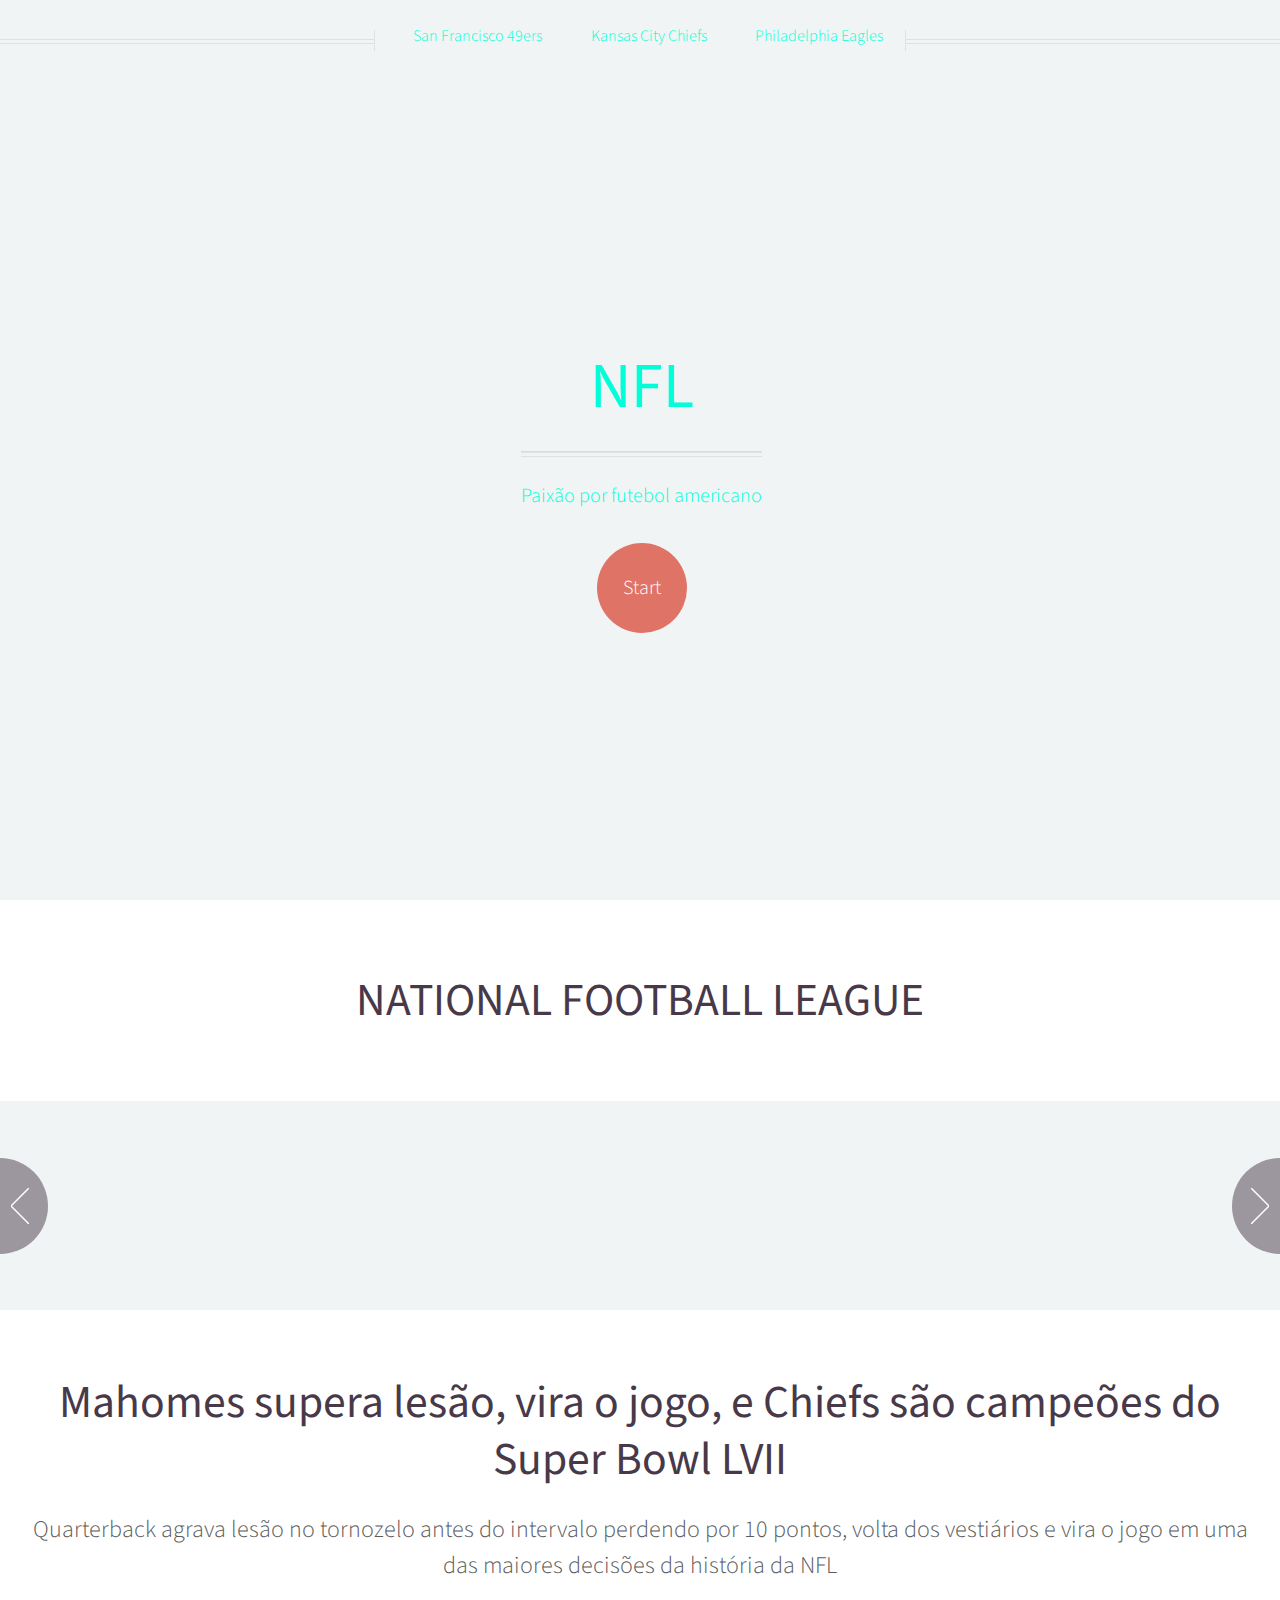
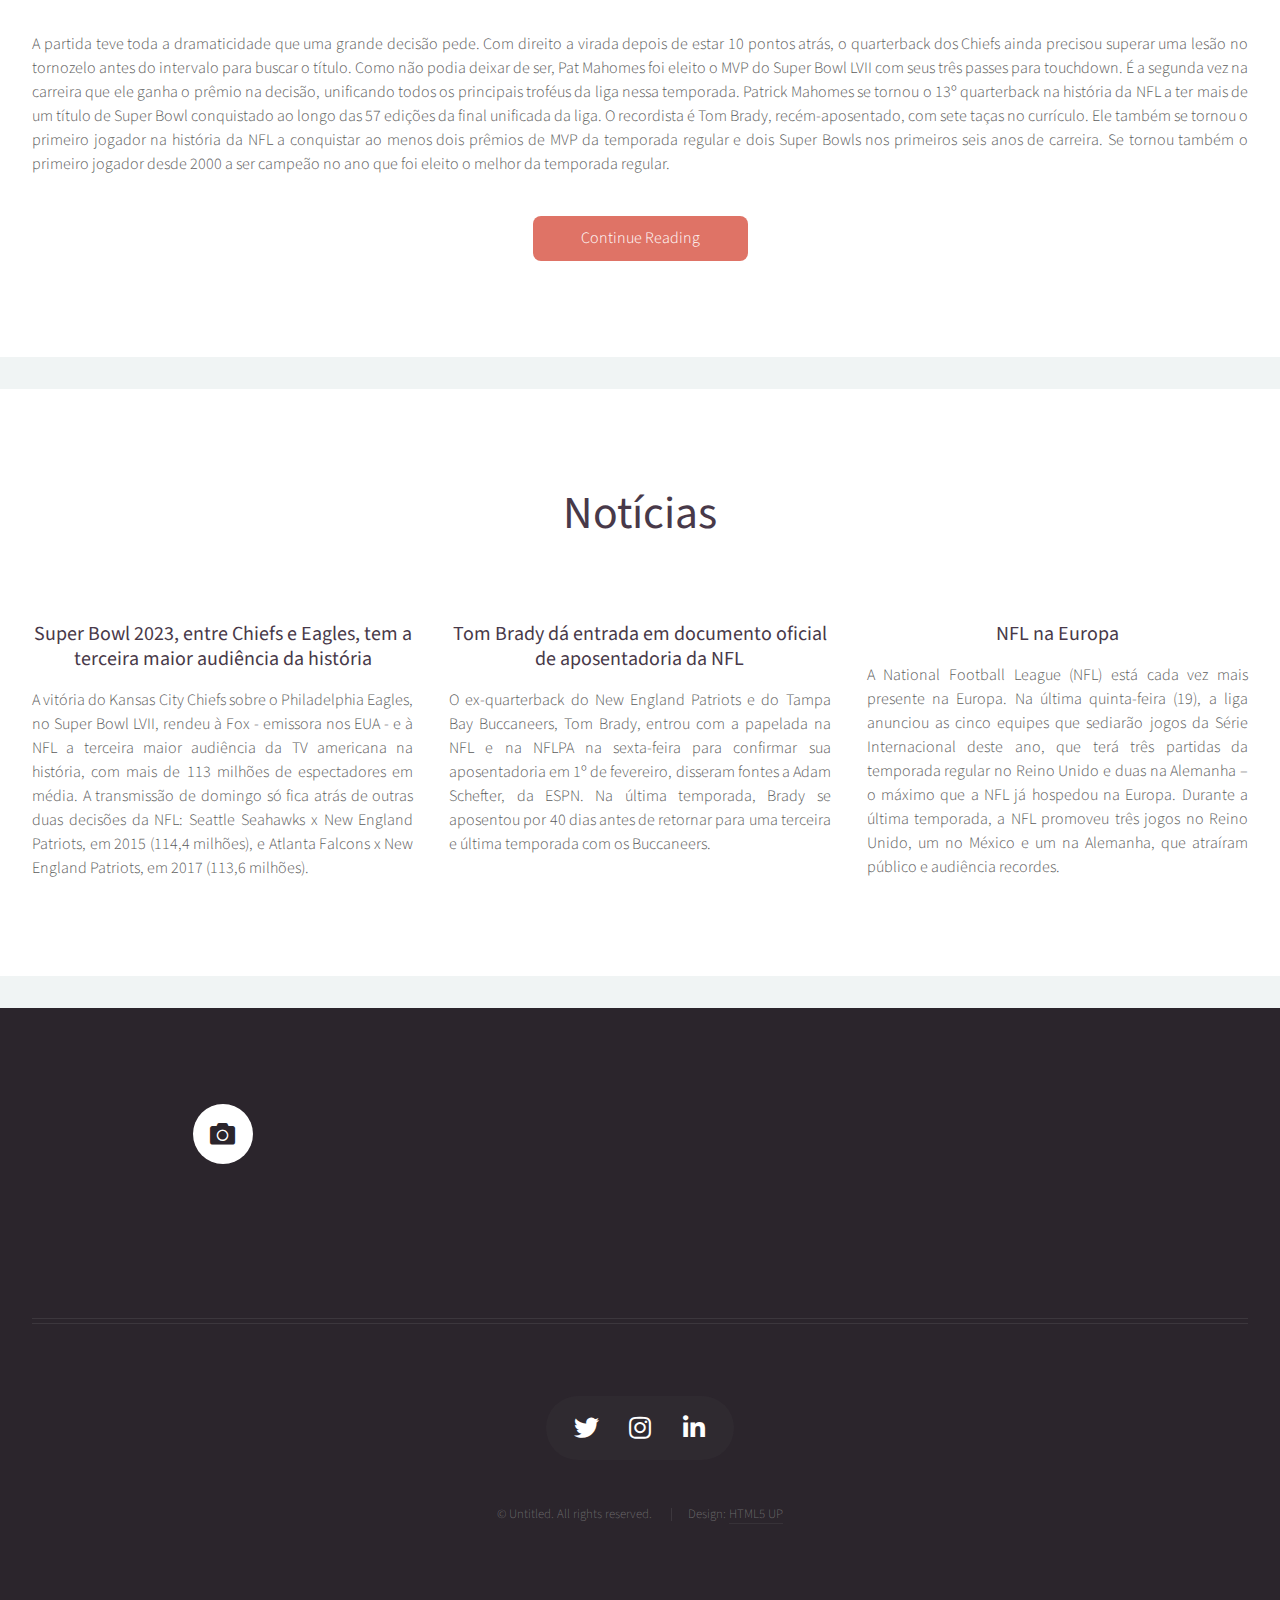
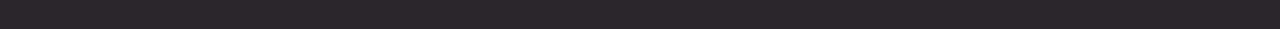
==== index.html @ db62946f "atualizando" ====
<!DOCTYPE HTML>
<!--
	Helios by HTML5 UP
	html5up.net | @ajlkn
	Free for personal and commercial use under the CCA 3.0 license (html5up.net/license)
-->
<html>

<head>
	<title>NFL</title>
	<meta charset="utf-8" />
	<meta name="viewport" content="width=device-width, initial-scale=1, user-scalable=no" />
	<link rel="stylesheet" href="assets/css/main.css" />
	<noscript>
		<link rel="stylesheet" href="assets/css/noscript.css" />
	</noscript>
</head>

<body class="homepage is-preload">
	<div id="page-wrapper">

		<!-- Header -->
		<div id="header">

			<!-- Inner -->
			<div class="inner">
				<header>
					<h1><a href="index.html" id="logo">NFL</a></h1>
					<hr />
					<p>Paixão por futebol americano</p>
				</header>
				<footer>
					<a href="#banner" class="button circled scrolly">Start</a>
				</footer>
			</div>

			<!-- Nav -->
			<nav id="nav">
				<ul>
					<li><a href="left-sidebar.html">San Francisco 49ers</a></li>
					<li><a href="right-sidebar.html">Kansas City Chiefs</a></li>
					<li><a href="no-sidebar.html">Philadelphia Eagles</a></li>
				</ul>
			</nav>

		</div>

		<!-- Banner -->
		<section id="banner">
			<header>
				<h2>NATIONAL FOOTBALL LEAGUE</h2>
			</header>
		</section>

		<!-- Carousel -->
		<section class="carousel">
			<div class="reel">

				<article>
					<a href="#" class="image featured"><img
							src="https://pbs.twimg.com/media/Fo0N5DzaYAA_MdV?format=jpg&name=small" alt="" /></a>
					<header>
						<h3><a href="#">2023</a></h3>
					</header>
					<p>Kansas City Chiefs</p>
				</article>

				<article>
					<a href="#" class="image featured"><img src="https://pbs.twimg.com/media/FLhn-d_VEAQBueA.jpg:large"
							alt="" /></a>
					<header>
						<h3><a href="#">2022</a></h3>
					</header>
					<p>Los Angeles Rams</p>
				</article>

				<article>
					<a href="#" class="image featured"><img src="https://pbs.twimg.com/media/EtrEpIAXEAQ3FMg.jpg"
							alt="" /></a>
					<header>
						<h3><a href="#">2021</a></h3>
					</header>
					<p>Tampa Bay Buccaneers</p>
				</article>

				<article>
					<a href="#" class="image featured"><img
							src="https://pbs.twimg.com/media/EP0eqVCXsAE3hoo?format=jpg&name=4096x4096" alt="" /></a>
					<header>
						<h3><a href="#">2020</a></h3>
					</header>
					<p>Kansas City Chiefs</p>
				</article>

				<article>
					<a href="#" class="image featured"><img src="https://pbs.twimg.com/media/Dyieat5WwAAWUvG.jpg"
							alt="" /></a>
					<header>
						<h3><a href="#">2019</a></h3>
					</header>
					<p>New England Patriots</p>
				</article>

				<article>
					<a href="#" class="image featured"><img
							src="https://pbs.twimg.com/media/DVPa0V9XkAAE5_2?format=jpg&name=4096x4096" alt="" /></a>
					<header>
						<h3><a href="#">2018</a></h3>
					</header>
					<p>Philadelphia Eagles</p>
				</article>
			</div>
		</section>

		<!-- Main -->
		<div class="wrapper style2">

			<article id="main" class="container special">
				<a href="#" class="image featured"><img
						src="https://static.clubs.nfl.com/image/private/t_landscape_tablet/chiefs/dbnigz6zn3ki4w1akjxx.jpg"
						alt="" /></a>
				<header>
					<h2><a href="#">Mahomes supera lesão, vira o jogo, e Chiefs são campeões do Super Bowl LVII</a></h2>
					<p>
						Quarterback agrava lesão no tornozelo antes do intervalo perdendo por 10 pontos, volta dos
						vestiários e vira o jogo em uma das maiores decisões da história da NFL
					</p>
				</header>
				<p>
					A partida teve toda a dramaticidade que uma grande decisão pede. Com direito a virada depois de
					estar 10 pontos atrás, o quarterback dos Chiefs ainda precisou superar uma lesão no tornozelo antes
					do intervalo para buscar o título. Como não podia deixar de ser, Pat Mahomes foi eleito o MVP do
					Super Bowl LVII com seus três passes para touchdown. É a segunda vez na carreira que ele ganha o
					prêmio na decisão, unificando todos os principais troféus da liga nessa temporada. Patrick Mahomes
					se tornou o 13º quarterback na história da NFL a ter mais de um título de Super Bowl conquistado ao
					longo das 57 edições da final unificada da liga. O recordista é Tom Brady, recém-aposentado, com
					sete taças no currículo. Ele também se tornou o primeiro jogador na história da NFL a conquistar ao
					menos dois prêmios de MVP da temporada regular e dois Super Bowls nos primeiros seis anos de
					carreira. Se tornou também o primeiro jogador desde 2000 a ser campeão no ano que foi eleito o
					melhor da temporada regular.
				</p>
				<footer>
					<a href="#" class="button">Continue Reading</a>
				</footer>
			</article>

		</div>

		<!-- Features -->
		<div class="wrapper style1">

			<section id="features" class="container special">
				<header>
					<h2>Notícias</h2>
				</header>
				<div class="row">
					<article class="col-4 col-12-mobile special">
						<a href="#" class="image featured"><img
								src="https://static.www.nfl.com/image/private/t_new_photo_album/f_auto/league/idoiwtnvucrc6wvawvio.jpg"
								alt="" /></a>
						<header>
							<h3><a href="#">Super Bowl 2023, entre Chiefs e Eagles, tem a terceira maior audiência da
									história</a></h3>
						</header>
						<p>
							A vitória do Kansas City Chiefs sobre o Philadelphia Eagles, no Super Bowl LVII, rendeu à
							Fox - emissora nos EUA - e à NFL a terceira maior audiência da TV americana na história, com
							mais de 113 milhões de espectadores em média. A transmissão de domingo só fica atrás de
							outras duas decisões da NFL: Seattle Seahawks x New England Patriots, em 2015 (114,4
							milhões), e Atlanta Falcons x New England Patriots, em 2017 (113,6 milhões).
						</p>
					</article>
					<article class="col-4 col-12-mobile special">
						<a href="#" class="image featured"><img
								src="https://static.www.nfl.com/image/private/t_new_photo_album/f_auto/league/vdhuwpshqdsm21eeqlr8.jpg"
								alt="" /></a>
						<header>
							<h3><a href="#">Tom Brady dá entrada em documento oficial de aposentadoria da NFL</a></h3>
						</header>
						<p>
							O ex-quarterback do New England Patriots e do Tampa Bay Buccaneers, Tom Brady, entrou com a
							papelada na NFL e na NFLPA na sexta-feira para confirmar sua aposentadoria em 1º de
							fevereiro, disseram fontes a Adam Schefter, da ESPN. Na última temporada, Brady se aposentou
							por 40 dias antes de retornar para uma terceira e última temporada com os Buccaneers.
						</p>
					</article>
					<article class="col-4 col-12-mobile special">
						<a href="#" class="image featured"><img
								src="https://static.www.nfl.com/image/private/t_new_photo_album/f_auto/league/wcqis1mudmyfnprvfowp.jpg"
								alt="" /></a>
						<header>
							<h3><a href="#">NFL na Europa</a></h3>
						</header>
						<p>
							A National Football League (NFL) está cada vez mais presente na Europa. Na última
							quinta-feira (19), a liga anunciou as cinco equipes que sediarão jogos da Série
							Internacional deste ano, que terá três partidas da temporada regular no Reino Unido e duas
							na Alemanha – o máximo que a NFL já hospedou na Europa. Durante a última temporada, a NFL
							promoveu três jogos no Reino Unido, um no México e um na Alemanha, que atraíram público e
							audiência recordes.
						</p>
					</article>
				</div>
			</section>
		</div>

		<!-- Footer -->
		<div id="footer">
			<div class="container">
				<div class="row">
					<!-- Photos -->
					<section class="col-4 col-12-mobile">
						<header>
							<h2 class="icon solid fa-camera circled"><span class="label">Photos</span></h2>
						</header>
						<div class="row gtr-25">
							<div class="col-6">
								<a href="#" class="image fit"><img
										src="https://library.sportingnews.com/styles/crop_style_16_9_mobile_2x/s3/2023-01/NFL_01082023_16x9.png?itok=gA9lFR1v"
										alt="" /></a>
							</div>
							<div class="col-6">
								<a href="#" class="image fit"><img
										src="https://lumiere-a.akamaihd.net/v1/images/copy_of_011_nfl_comp_3925c874.jpeg"
										alt="" /></a>
							</div>
							<div class="col-6">
								<a href="#" class="image fit"><img
										src="https://encrypted-tbn0.gstatic.com/images?q=tbn:ANd9GcRLvg8clXiWwRruFOI-UVabJ4EFjHQ-ZN11hg&usqp=CAU"
										alt="" /></a>
							</div>
							<div class="col-6">
								<a href="#" class="image fit"><img
										src="https://sportsnaut.com/wp-content/uploads/2023/02/NFL-Super-Bowl-LVII-Commissioner-Roger-Goodell-Press-Conference-19952767-scaled.jpg"
										alt="" /></a>
							</div>
							<div class="col-6">
								<a href="#" class="image fit"><img
										src="https://theanalyst.com/wp-content/uploads/2023/02/the-analyst-banner-eb1e7613-3331-43fc-b8a7-562ead97b923-1024x715.jpg"
										alt="" /></a>
							</div>
							<div class="col-6">
								<a href="#" class="image fit"><img
										src="https://phantom-marca.unidadeditorial.es/e09febb24dd0b76d967c8a6bc42e36ae/resize/1320/f/jpg/assets/multimedia/imagenes/2023/01/25/16746575485562.jpg"
										alt="" /></a>
							</div>
						</div>
					</section>
				</div>
				<hr />
				<div class="row">
					<div class="col-12">

						<!-- Contact -->
						<section class="contact">
							<ul class="icons">
								<li><a href="https://twitter.com/NFL" class="icon brands fa-twitter"><span
											class="label">Twitter</span></a></li>
								<li><a href="https://www.instagram.com/nfl/" class="icon brands fa-instagram"><span
											class="label">Instagram</span></a></li>
								<li><a href="#" class="icon brands fa-linkedin-in"><span
											class="label">Linkedin</span></a></li>
							</ul>
						</section>

						<!-- Copyright -->
						<div class="copyright">
							<ul class="menu">
								<li>&copy; Untitled. All rights reserved.</li>
								<li>Design: <a href="http://html5up.net">HTML5 UP</a></li>
							</ul>
						</div>
					</div>
				</div>
			</div>
		</div>
	</div>

	<!-- Scripts -->
	<script src="assets/js/jquery.min.js"></script>
	<script src="assets/js/jquery.dropotron.min.js"></script>
	<script src="assets/js/jquery.scrolly.min.js"></script>
	<script src="assets/js/jquery.scrollex.min.js"></script>
	<script src="assets/js/browser.min.js"></script>
	<script src="assets/js/breakpoints.min.js"></script>
	<script src="assets/js/util.js"></script>
	<script src="assets/js/main.js"></script>

</body>

</html>
---- assets/css/main.css ----
@import url("https://fonts.googleapis.com/css?family=Source+Sans+Pro:300,300italic,400,400italic,600");
@import url("fontawesome-all.min.css");

/*
	Helios by HTML5 UP
	html5up.net | @ajlkn
	Free for personal and commercial use under the CCA 3.0 license (html5up.net/license)
*/

html, body, div, span, applet, object,
iframe, h1, h2, h3, h4, h5, h6, p, blockquote,
pre, a, abbr, acronym, address, big, cite,
code, del, dfn, em, img, ins, kbd, q, s, samp,
small, strike, strong, sub, sup, tt, var, b,
u, i, center, dl, dt, dd, ol, ul, li, fieldset,
form, label, legend, table, caption, tbody,
tfoot, thead, tr, th, td, article, aside,
canvas, details, embed, figure, figcaption,
footer, header, hgroup, menu, nav, output, ruby,
section, summary, time, mark, audio, video {
	margin: 0;
	padding: 0;
	border: 0;
	font-size: 100%;
	font: inherit;
	vertical-align: baseline;}

article, aside, details, figcaption, figure,
footer, header, hgroup, menu, nav, section {
	display: block;}

body {
	line-height: 1;
}

ol, ul {
	list-style: none;
}

blockquote, q {
	quotes: none;
}

	blockquote:before, blockquote:after, q:before, q:after {
		content: '';
		content: none;
	}

table {
	border-collapse: collapse;
	border-spacing: 0;
}

body {
	-webkit-text-size-adjust: none;
}

mark {
	background-color: transparent;
	color: inherit;
}

input::-moz-focus-inner {
	border: 0;
	padding: 0;
}

input, select, textarea {
	-moz-appearance: none;
	-webkit-appearance: none;
	-ms-appearance: none;
	appearance: none;
}

/* Basic */

	html {
		box-sizing: border-box;
	}

	*, *:before, *:after {
		box-sizing: inherit;
	}

	body {
		background: #f0f4f4;
		color: #5b5b5b;
		font-size: 15pt;
		line-height: 1.85em;
		font-family: 'Source Sans Pro', sans-serif;
		font-weight: 300;
	}

		body.is-preload *, body.is-preload *:before, body.is-preload *:after {
			-moz-animation: none !important;
			-webkit-animation: none !important;
			-ms-animation: none !important;
			animation: none !important;
			-moz-transition: none !important;
			-webkit-transition: none !important;
			-ms-transition: none !important;
			transition: none !important;
		}

	input, textarea, select {
		font-size: 15pt;
		line-height: 1.85em;
		font-family: 'Source Sans Pro', sans-serif;
		font-weight: 300;
	}

	h1, h2, h3, h4, h5, h6 {
		font-weight: 400;
		color: #483949;
		line-height: 1.25em;
	}

	h1 a, h2 a, h3 a, h4 a, h5 a, h6 a {
		color: inherit;
		text-decoration: none;
		border-bottom-color: transparent;
	}

	h1 strong, h2 strong, h3 strong, h4 strong, h5 strong, h6 strong {
		font-weight: 600;
	}

	h2 {
		font-size: 2.85em;
	}

	h3 {
		font-size: 1.25em;
	}

	h4 {
		font-size: 1em;
		margin: 0 0 0.25em 0;
	}

	strong, b {
		font-weight: 400;
		color: #483949;
	}

	em, i {
		font-style: italic;
	}

	a {
		color: inherit;
		border-bottom: solid 1px rgba(128, 128, 128, 0.15);
		text-decoration: none;
		-moz-transition: background-color 0.35s ease-in-out, color 0.35s ease-in-out, border-bottom-color 0.35s ease-in-out;
		-webkit-transition: background-color 0.35s ease-in-out, color 0.35s ease-in-out, border-bottom-color 0.35s ease-in-out;
		-ms-transition: background-color 0.35s ease-in-out, color 0.35s ease-in-out, border-bottom-color 0.35s ease-in-out;
		transition: background-color 0.35s ease-in-out, color 0.35s ease-in-out, border-bottom-color 0.35s ease-in-out;
	}

		a:hover {
			color: #ef8376;
			border-bottom-color: transparent;
		}

	sub {
		position: relative;
		top: 0.5em;
		font-size: 0.8em;
	}

	sup {
		position: relative;
		top: -0.5em;
		font-size: 0.8em;
	}

	blockquote {
		border-left: solid 0.5em #ddd;
		padding: 1em 0 1em 2em;
		font-style: italic;
	}

	p, ul, ol, dl, table {
		margin-bottom: 1em;
	}

	p {
		text-align: justify;
	}

	br.clear {
		clear: both;
	}

	hr {
		position: relative;
		display: block;
		border: 0;
		top: 4.5em;
		margin-bottom: 9em;
		height: 6px;
		border-top: solid 1px rgba(128, 128, 128, 0.2);
		border-bottom: solid 1px rgba(128, 128, 128, 0.2);
	}

		hr:before, hr:after {
			content: '';
			position: absolute;
			top: -8px;
			display: block;
			width: 1px;
			height: 21px;
			background: rgba(128, 128, 128, 0.2);
		}

		hr:before {
			left: -1px;
		}

		hr:after {
			right: -1px;
		}

	.timestamp {
		color: rgba(128, 128, 128, 0.75);
		font-size: 0.8em;
	}

/* Container */

	.container {
		margin: 0 auto;
		max-width: 100%;
		width: 1400px;
	}

		@media screen and (max-width: 1680px) {

			.container {
				width: 1200px;
			}

		}

		@media screen and (max-width: 1280px) {

			.container {
				width: 100%;
			}

		}

		@media screen and (max-width: 960px) {

			.container {
				width: 100%;
			}

		}

		@media screen and (max-width: 840px) {

			.container {
				width: 100%;
			}

		}

		@media screen and (max-width: 736px) {

			.container {
				width: 100%;
			}

		}

/* Row */

	.row {
		display: flex;
		flex-wrap: wrap;
		box-sizing: border-box;
		align-items: stretch;
	}

		.row > * {
			box-sizing: border-box;
		}

		.row.gtr-uniform > * > :last-child {
			margin-bottom: 0;
		}

		.row.aln-left {
			justify-content: flex-start;
		}

		.row.aln-center {
			justify-content: center;
		}

		.row.aln-right {
			justify-content: flex-end;
		}

		.row.aln-top {
			align-items: flex-start;
		}

		.row.aln-middle {
			align-items: center;
		}

		.row.aln-bottom {
			align-items: flex-end;
		}

		.row > .imp {
			order: -1;
		}

		.row > .col-1 {
			width: 8.33333%;
		}

		.row > .off-1 {
			margin-left: 8.33333%;
		}

		.row > .col-2 {
			width: 16.66667%;
		}

		.row > .off-2 {
			margin-left: 16.66667%;
		}

		.row > .col-3 {
			width: 25%;
		}

		.row > .off-3 {
			margin-left: 25%;
		}

		.row > .col-4 {
			width: 33.33333%;
		}

		.row > .off-4 {
			margin-left: 33.33333%;
		}

		.row > .col-5 {
			width: 41.66667%;
		}

		.row > .off-5 {
			margin-left: 41.66667%;
		}

		.row > .col-6 {
			width: 50%;
		}

		.row > .off-6 {
			margin-left: 50%;
		}

		.row > .col-7 {
			width: 58.33333%;
		}

		.row > .off-7 {
			margin-left: 58.33333%;
		}

		.row > .col-8 {
			width: 66.66667%;
		}

		.row > .off-8 {
			margin-left: 66.66667%;
		}

		.row > .col-9 {
			width: 75%;
		}

		.row > .off-9 {
			margin-left: 75%;
		}

		.row > .col-10 {
			width: 83.33333%;
		}

		.row > .off-10 {
			margin-left: 83.33333%;
		}

		.row > .col-11 {
			width: 91.66667%;
		}

		.row > .off-11 {
			margin-left: 91.66667%;
		}

		.row > .col-12 {
			width: 100%;
		}

		.row > .off-12 {
			margin-left: 100%;
		}

		.row.gtr-0 {
			margin-top: 0px;
			margin-left: 0px;
		}

			.row.gtr-0 > * {
				padding: 0px 0 0 0px;
			}

			.row.gtr-0.gtr-uniform {
				margin-top: 0px;
			}

				.row.gtr-0.gtr-uniform > * {
					padding-top: 0px;
				}

		.row.gtr-25 {
			margin-top: -10px;
			margin-left: -10px;
		}

			.row.gtr-25 > * {
				padding: 10px 0 0 10px;
			}

			.row.gtr-25.gtr-uniform {
				margin-top: -10px;
			}

				.row.gtr-25.gtr-uniform > * {
					padding-top: 10px;
				}

		.row.gtr-50 {
			margin-top: -20px;
			margin-left: -20px;
		}

			.row.gtr-50 > * {
				padding: 20px 0 0 20px;
			}

			.row.gtr-50.gtr-uniform {
				margin-top: -20px;
			}

				.row.gtr-50.gtr-uniform > * {
					padding-top: 20px;
				}

		.row {
			margin-top: -40px;
			margin-left: -40px;
		}

			.row > * {
				padding: 40px 0 0 40px;
			}

			.row.gtr-uniform {
				margin-top: -40px;
			}

				.row.gtr-uniform > * {
					padding-top: 40px;
				}

		.row.gtr-150 {
			margin-top: -60px;
			margin-left: -60px;
		}

			.row.gtr-150 > * {
				padding: 60px 0 0 60px;
			}

			.row.gtr-150.gtr-uniform {
				margin-top: -60px;
			}

				.row.gtr-150.gtr-uniform > * {
					padding-top: 60px;
				}

		.row.gtr-200 {
			margin-top: -80px;
			margin-left: -80px;
		}

			.row.gtr-200 > * {
				padding: 80px 0 0 80px;
			}

			.row.gtr-200.gtr-uniform {
				margin-top: -80px;
			}

				.row.gtr-200.gtr-uniform > * {
					padding-top: 80px;
				}

		@media screen and (max-width: 1680px) {

			.row {
				display: flex;
				flex-wrap: wrap;
				box-sizing: border-box;
				align-items: stretch;
			}

				.row > * {
					box-sizing: border-box;
				}

				.row.gtr-uniform > * > :last-child {
					margin-bottom: 0;
				}

				.row.aln-left {
					justify-content: flex-start;
				}

				.row.aln-center {
					justify-content: center;
				}

				.row.aln-right {
					justify-content: flex-end;
				}

				.row.aln-top {
					align-items: flex-start;
				}

				.row.aln-middle {
					align-items: center;
				}

				.row.aln-bottom {
					align-items: flex-end;
				}

				.row > .imp-wide {
					order: -1;
				}

				.row > .col-1-wide {
					width: 8.33333%;
				}

				.row > .off-1-wide {
					margin-left: 8.33333%;
				}

				.row > .col-2-wide {
					width: 16.66667%;
				}

				.row > .off-2-wide {
					margin-left: 16.66667%;
				}

				.row > .col-3-wide {
					width: 25%;
				}

				.row > .off-3-wide {
					margin-left: 25%;
				}

				.row > .col-4-wide {
					width: 33.33333%;
				}

				.row > .off-4-wide {
					margin-left: 33.33333%;
				}

				.row > .col-5-wide {
					width: 41.66667%;
				}

				.row > .off-5-wide {
					margin-left: 41.66667%;
				}

				.row > .col-6-wide {
					width: 50%;
				}

				.row > .off-6-wide {
					margin-left: 50%;
				}

				.row > .col-7-wide {
					width: 58.33333%;
				}

				.row > .off-7-wide {
					margin-left: 58.33333%;
				}

				.row > .col-8-wide {
					width: 66.66667%;
				}

				.row > .off-8-wide {
					margin-left: 66.66667%;
				}

				.row > .col-9-wide {
					width: 75%;
				}

				.row > .off-9-wide {
					margin-left: 75%;
				}

				.row > .col-10-wide {
					width: 83.33333%;
				}

				.row > .off-10-wide {
					margin-left: 83.33333%;
				}

				.row > .col-11-wide {
					width: 91.66667%;
				}

				.row > .off-11-wide {
					margin-left: 91.66667%;
				}

				.row > .col-12-wide {
					width: 100%;
				}

				.row > .off-12-wide {
					margin-left: 100%;
				}

				.row.gtr-0 {
					margin-top: 0px;
					margin-left: 0px;
				}

					.row.gtr-0 > * {
						padding: 0px 0 0 0px;
					}

					.row.gtr-0.gtr-uniform {
						margin-top: 0px;
					}

						.row.gtr-0.gtr-uniform > * {
							padding-top: 0px;
						}

				.row.gtr-25 {
					margin-top: -10px;
					margin-left: -10px;
				}

					.row.gtr-25 > * {
						padding: 10px 0 0 10px;
					}

					.row.gtr-25.gtr-uniform {
						margin-top: -10px;
					}

						.row.gtr-25.gtr-uniform > * {
							padding-top: 10px;
						}

				.row.gtr-50 {
					margin-top: -20px;
					margin-left: -20px;
				}

					.row.gtr-50 > * {
						padding: 20px 0 0 20px;
					}

					.row.gtr-50.gtr-uniform {
						margin-top: -20px;
					}

						.row.gtr-50.gtr-uniform > * {
							padding-top: 20px;
						}

				.row {
					margin-top: -40px;
					margin-left: -40px;
				}

					.row > * {
						padding: 40px 0 0 40px;
					}

					.row.gtr-uniform {
						margin-top: -40px;
					}

						.row.gtr-uniform > * {
							padding-top: 40px;
						}

				.row.gtr-150 {
					margin-top: -60px;
					margin-left: -60px;
				}

					.row.gtr-150 > * {
						padding: 60px 0 0 60px;
					}

					.row.gtr-150.gtr-uniform {
						margin-top: -60px;
					}

						.row.gtr-150.gtr-uniform > * {
							padding-top: 60px;
						}

				.row.gtr-200 {
					margin-top: -80px;
					margin-left: -80px;
				}

					.row.gtr-200 > * {
						padding: 80px 0 0 80px;
					}

					.row.gtr-200.gtr-uniform {
						margin-top: -80px;
					}

						.row.gtr-200.gtr-uniform > * {
							padding-top: 80px;
						}

		}

		@media screen and (max-width: 1280px) {

			.row {
				display: flex;
				flex-wrap: wrap;
				box-sizing: border-box;
				align-items: stretch;
			}

				.row > * {
					box-sizing: border-box;
				}

				.row.gtr-uniform > * > :last-child {
					margin-bottom: 0;
				}

				.row.aln-left {
					justify-content: flex-start;
				}

				.row.aln-center {
					justify-content: center;
				}

				.row.aln-right {
					justify-content: flex-end;
				}

				.row.aln-top {
					align-items: flex-start;
				}

				.row.aln-middle {
					align-items: center;
				}

				.row.aln-bottom {
					align-items: flex-end;
				}

				.row > .imp-normal {
					order: -1;
				}

				.row > .col-1-normal {
					width: 8.33333%;
				}

				.row > .off-1-normal {
					margin-left: 8.33333%;
				}

				.row > .col-2-normal {
					width: 16.66667%;
				}

				.row > .off-2-normal {
					margin-left: 16.66667%;
				}

				.row > .col-3-normal {
					width: 25%;
				}

				.row > .off-3-normal {
					margin-left: 25%;
				}

				.row > .col-4-normal {
					width: 33.33333%;
				}

				.row > .off-4-normal {
					margin-left: 33.33333%;
				}

				.row > .col-5-normal {
					width: 41.66667%;
				}

				.row > .off-5-normal {
					margin-left: 41.66667%;
				}

				.row > .col-6-normal {
					width: 50%;
				}

				.row > .off-6-normal {
					margin-left: 50%;
				}

				.row > .col-7-normal {
					width: 58.33333%;
				}

				.row > .off-7-normal {
					margin-left: 58.33333%;
				}

				.row > .col-8-normal {
					width: 66.66667%;
				}

				.row > .off-8-normal {
					margin-left: 66.66667%;
				}

				.row > .col-9-normal {
					width: 75%;
				}

				.row > .off-9-normal {
					margin-left: 75%;
				}

				.row > .col-10-normal {
					width: 83.33333%;
				}

				.row > .off-10-normal {
					margin-left: 83.33333%;
				}

				.row > .col-11-normal {
					width: 91.66667%;
				}

				.row > .off-11-normal {
					margin-left: 91.66667%;
				}

				.row > .col-12-normal {
					width: 100%;
				}

				.row > .off-12-normal {
					margin-left: 100%;
				}

				.row.gtr-0 {
					margin-top: 0px;
					margin-left: 0px;
				}

					.row.gtr-0 > * {
						padding: 0px 0 0 0px;
					}

					.row.gtr-0.gtr-uniform {
						margin-top: 0px;
					}

						.row.gtr-0.gtr-uniform > * {
							padding-top: 0px;
						}

				.row.gtr-25 {
					margin-top: -9px;
					margin-left: -9px;
				}

					.row.gtr-25 > * {
						padding: 9px 0 0 9px;
					}

					.row.gtr-25.gtr-uniform {
						margin-top: -9px;
					}

						.row.gtr-25.gtr-uniform > * {
							padding-top: 9px;
						}

				.row.gtr-50 {
					margin-top: -18px;
					margin-left: -18px;
				}

					.row.gtr-50 > * {
						padding: 18px 0 0 18px;
					}

					.row.gtr-50.gtr-uniform {
						margin-top: -18px;
					}

						.row.gtr-50.gtr-uniform > * {
							padding-top: 18px;
						}

				.row {
					margin-top: -36px;
					margin-left: -36px;
				}

					.row > * {
						padding: 36px 0 0 36px;
					}

					.row.gtr-uniform {
						margin-top: -36px;
					}

						.row.gtr-uniform > * {
							padding-top: 36px;
						}

				.row.gtr-150 {
					margin-top: -54px;
					margin-left: -54px;
				}

					.row.gtr-150 > * {
						padding: 54px 0 0 54px;
					}

					.row.gtr-150.gtr-uniform {
						margin-top: -54px;
					}

						.row.gtr-150.gtr-uniform > * {
							padding-top: 54px;
						}

				.row.gtr-200 {
					margin-top: -72px;
					margin-left: -72px;
				}

					.row.gtr-200 > * {
						padding: 72px 0 0 72px;
					}

					.row.gtr-200.gtr-uniform {
						margin-top: -72px;
					}

						.row.gtr-200.gtr-uniform > * {
							padding-top: 72px;
						}

		}

		@media screen and (max-width: 960px) {

			.row {
				display: flex;
				flex-wrap: wrap;
				box-sizing: border-box;
				align-items: stretch;
			}

				.row > * {
					box-sizing: border-box;
				}

				.row.gtr-uniform > * > :last-child {
					margin-bottom: 0;
				}

				.row.aln-left {
					justify-content: flex-start;
				}

				.row.aln-center {
					justify-content: center;
				}

				.row.aln-right {
					justify-content: flex-end;
				}

				.row.aln-top {
					align-items: flex-start;
				}

				.row.aln-middle {
					align-items: center;
				}

				.row.aln-bottom {
					align-items: flex-end;
				}

				.row > .imp-narrow {
					order: -1;
				}

				.row > .col-1-narrow {
					width: 8.33333%;
				}

				.row > .off-1-narrow {
					margin-left: 8.33333%;
				}

				.row > .col-2-narrow {
					width: 16.66667%;
				}

				.row > .off-2-narrow {
					margin-left: 16.66667%;
				}

				.row > .col-3-narrow {
					width: 25%;
				}

				.row > .off-3-narrow {
					margin-left: 25%;
				}

				.row > .col-4-narrow {
					width: 33.33333%;
				}

				.row > .off-4-narrow {
					margin-left: 33.33333%;
				}

				.row > .col-5-narrow {
					width: 41.66667%;
				}

				.row > .off-5-narrow {
					margin-left: 41.66667%;
				}

				.row > .col-6-narrow {
					width: 50%;
				}

				.row > .off-6-narrow {
					margin-left: 50%;
				}

				.row > .col-7-narrow {
					width: 58.33333%;
				}

				.row > .off-7-narrow {
					margin-left: 58.33333%;
				}

				.row > .col-8-narrow {
					width: 66.66667%;
				}

				.row > .off-8-narrow {
					margin-left: 66.66667%;
				}

				.row > .col-9-narrow {
					width: 75%;
				}

				.row > .off-9-narrow {
					margin-left: 75%;
				}

				.row > .col-10-narrow {
					width: 83.33333%;
				}

				.row > .off-10-narrow {
					margin-left: 83.33333%;
				}

				.row > .col-11-narrow {
					width: 91.66667%;
				}

				.row > .off-11-narrow {
					margin-left: 91.66667%;
				}

				.row > .col-12-narrow {
					width: 100%;
				}

				.row > .off-12-narrow {
					margin-left: 100%;
				}

				.row.gtr-0 {
					margin-top: 0px;
					margin-left: 0px;
				}

					.row.gtr-0 > * {
						padding: 0px 0 0 0px;
					}

					.row.gtr-0.gtr-uniform {
						margin-top: 0px;
					}

						.row.gtr-0.gtr-uniform > * {
							padding-top: 0px;
						}

				.row.gtr-25 {
					margin-top: -8px;
					margin-left: -8px;
				}

					.row.gtr-25 > * {
						padding: 8px 0 0 8px;
					}

					.row.gtr-25.gtr-uniform {
						margin-top: -8px;
					}

						.row.gtr-25.gtr-uniform > * {
							padding-top: 8px;
						}

				.row.gtr-50 {
					margin-top: -16px;
					margin-left: -16px;
				}

					.row.gtr-50 > * {
						padding: 16px 0 0 16px;
					}

					.row.gtr-50.gtr-uniform {
						margin-top: -16px;
					}

						.row.gtr-50.gtr-uniform > * {
							padding-top: 16px;
						}

				.row {
					margin-top: -32px;
					margin-left: -32px;
				}

					.row > * {
						padding: 32px 0 0 32px;
					}

					.row.gtr-uniform {
						margin-top: -32px;
					}

						.row.gtr-uniform > * {
							padding-top: 32px;
						}

				.row.gtr-150 {
					margin-top: -48px;
					margin-left: -48px;
				}

					.row.gtr-150 > * {
						padding: 48px 0 0 48px;
					}

					.row.gtr-150.gtr-uniform {
						margin-top: -48px;
					}

						.row.gtr-150.gtr-uniform > * {
							padding-top: 48px;
						}

				.row.gtr-200 {
					margin-top: -64px;
					margin-left: -64px;
				}

					.row.gtr-200 > * {
						padding: 64px 0 0 64px;
					}

					.row.gtr-200.gtr-uniform {
						margin-top: -64px;
					}

						.row.gtr-200.gtr-uniform > * {
							padding-top: 64px;
						}

		}

		@media screen and (max-width: 840px) {

			.row {
				display: flex;
				flex-wrap: wrap;
				box-sizing: border-box;
				align-items: stretch;
			}

				.row > * {
					box-sizing: border-box;
				}

				.row.gtr-uniform > * > :last-child {
					margin-bottom: 0;
				}

				.row.aln-left {
					justify-content: flex-start;
				}

				.row.aln-center {
					justify-content: center;
				}

				.row.aln-right {
					justify-content: flex-end;
				}

				.row.aln-top {
					align-items: flex-start;
				}

				.row.aln-middle {
					align-items: center;
				}

				.row.aln-bottom {
					align-items: flex-end;
				}

				.row > .imp-narrower {
					order: -1;
				}

				.row > .col-1-narrower {
					width: 8.33333%;
				}

				.row > .off-1-narrower {
					margin-left: 8.33333%;
				}

				.row > .col-2-narrower {
					width: 16.66667%;
				}

				.row > .off-2-narrower {
					margin-left: 16.66667%;
				}

				.row > .col-3-narrower {
					width: 25%;
				}

				.row > .off-3-narrower {
					margin-left: 25%;
				}

				.row > .col-4-narrower {
					width: 33.33333%;
				}

				.row > .off-4-narrower {
					margin-left: 33.33333%;
				}

				.row > .col-5-narrower {
					width: 41.66667%;
				}

				.row > .off-5-narrower {
					margin-left: 41.66667%;
				}

				.row > .col-6-narrower {
					width: 50%;
				}

				.row > .off-6-narrower {
					margin-left: 50%;
				}

				.row > .col-7-narrower {
					width: 58.33333%;
				}

				.row > .off-7-narrower {
					margin-left: 58.33333%;
				}

				.row > .col-8-narrower {
					width: 66.66667%;
				}

				.row > .off-8-narrower {
					margin-left: 66.66667%;
				}

				.row > .col-9-narrower {
					width: 75%;
				}

				.row > .off-9-narrower {
					margin-left: 75%;
				}

				.row > .col-10-narrower {
					width: 83.33333%;
				}

				.row > .off-10-narrower {
					margin-left: 83.33333%;
				}

				.row > .col-11-narrower {
					width: 91.66667%;
				}

				.row > .off-11-narrower {
					margin-left: 91.66667%;
				}

				.row > .col-12-narrower {
					width: 100%;
				}

				.row > .off-12-narrower {
					margin-left: 100%;
				}

				.row.gtr-0 {
					margin-top: 0px;
					margin-left: 0px;
				}

					.row.gtr-0 > * {
						padding: 0px 0 0 0px;
					}

					.row.gtr-0.gtr-uniform {
						margin-top: 0px;
					}

						.row.gtr-0.gtr-uniform > * {
							padding-top: 0px;
						}

				.row.gtr-25 {
					margin-top: -8px;
					margin-left: -8px;
				}

					.row.gtr-25 > * {
						padding: 8px 0 0 8px;
					}

					.row.gtr-25.gtr-uniform {
						margin-top: -8px;
					}

						.row.gtr-25.gtr-uniform > * {
							padding-top: 8px;
						}

				.row.gtr-50 {
					margin-top: -16px;
					margin-left: -16px;
				}

					.row.gtr-50 > * {
						padding: 16px 0 0 16px;
					}

					.row.gtr-50.gtr-uniform {
						margin-top: -16px;
					}

						.row.gtr-50.gtr-uniform > * {
							padding-top: 16px;
						}

				.row {
					margin-top: -32px;
					margin-left: -32px;
				}

					.row > * {
						padding: 32px 0 0 32px;
					}

					.row.gtr-uniform {
						margin-top: -32px;
					}

						.row.gtr-uniform > * {
							padding-top: 32px;
						}

				.row.gtr-150 {
					margin-top: -48px;
					margin-left: -48px;
				}

					.row.gtr-150 > * {
						padding: 48px 0 0 48px;
					}

					.row.gtr-150.gtr-uniform {
						margin-top: -48px;
					}

						.row.gtr-150.gtr-uniform > * {
							padding-top: 48px;
						}

				.row.gtr-200 {
					margin-top: -64px;
					margin-left: -64px;
				}

					.row.gtr-200 > * {
						padding: 64px 0 0 64px;
					}

					.row.gtr-200.gtr-uniform {
						margin-top: -64px;
					}

						.row.gtr-200.gtr-uniform > * {
							padding-top: 64px;
						}

		}

		@media screen and (max-width: 736px) {

			.row {
				display: flex;
				flex-wrap: wrap;
				box-sizing: border-box;
				align-items: stretch;
			}

				.row > * {
					box-sizing: border-box;
				}

				.row.gtr-uniform > * > :last-child {
					margin-bottom: 0;
				}

				.row.aln-left {
					justify-content: flex-start;
				}

				.row.aln-center {
					justify-content: center;
				}

				.row.aln-right {
					justify-content: flex-end;
				}

				.row.aln-top {
					align-items: flex-start;
				}

				.row.aln-middle {
					align-items: center;
				}

				.row.aln-bottom {
					align-items: flex-end;
				}

				.row > .imp-mobile {
					order: -1;
				}

				.row > .col-1-mobile {
					width: 8.33333%;
				}

				.row > .off-1-mobile {
					margin-left: 8.33333%;
				}

				.row > .col-2-mobile {
					width: 16.66667%;
				}

				.row > .off-2-mobile {
					margin-left: 16.66667%;
				}

				.row > .col-3-mobile {
					width: 25%;
				}

				.row > .off-3-mobile {
					margin-left: 25%;
				}

				.row > .col-4-mobile {
					width: 33.33333%;
				}

				.row > .off-4-mobile {
					margin-left: 33.33333%;
				}

				.row > .col-5-mobile {
					width: 41.66667%;
				}

				.row > .off-5-mobile {
					margin-left: 41.66667%;
				}

				.row > .col-6-mobile {
					width: 50%;
				}

				.row > .off-6-mobile {
					margin-left: 50%;
				}

				.row > .col-7-mobile {
					width: 58.33333%;
				}

				.row > .off-7-mobile {
					margin-left: 58.33333%;
				}

				.row > .col-8-mobile {
					width: 66.66667%;
				}

				.row > .off-8-mobile {
					margin-left: 66.66667%;
				}

				.row > .col-9-mobile {
					width: 75%;
				}

				.row > .off-9-mobile {
					margin-left: 75%;
				}

				.row > .col-10-mobile {
					width: 83.33333%;
				}

				.row > .off-10-mobile {
					margin-left: 83.33333%;
				}

				.row > .col-11-mobile {
					width: 91.66667%;
				}

				.row > .off-11-mobile {
					margin-left: 91.66667%;
				}

				.row > .col-12-mobile {
					width: 100%;
				}

				.row > .off-12-mobile {
					margin-left: 100%;
				}

				.row.gtr-0 {
					margin-top: 0px;
					margin-left: 0px;
				}

					.row.gtr-0 > * {
						padding: 0px 0 0 0px;
					}

					.row.gtr-0.gtr-uniform {
						margin-top: 0px;
					}

						.row.gtr-0.gtr-uniform > * {
							padding-top: 0px;
						}

				.row.gtr-25 {
					margin-top: -5px;
					margin-left: -5px;
				}

					.row.gtr-25 > * {
						padding: 5px 0 0 5px;
					}

					.row.gtr-25.gtr-uniform {
						margin-top: -5px;
					}

						.row.gtr-25.gtr-uniform > * {
							padding-top: 5px;
						}

				.row.gtr-50 {
					margin-top: -10px;
					margin-left: -10px;
				}

					.row.gtr-50 > * {
						padding: 10px 0 0 10px;
					}

					.row.gtr-50.gtr-uniform {
						margin-top: -10px;
					}

						.row.gtr-50.gtr-uniform > * {
							padding-top: 10px;
						}

				.row {
					margin-top: -20px;
					margin-left: -20px;
				}

					.row > * {
						padding: 20px 0 0 20px;
					}

					.row.gtr-uniform {
						margin-top: -20px;
					}

						.row.gtr-uniform > * {
							padding-top: 20px;
						}

				.row.gtr-150 {
					margin-top: -30px;
					margin-left: -30px;
				}

					.row.gtr-150 > * {
						padding: 30px 0 0 30px;
					}

					.row.gtr-150.gtr-uniform {
						margin-top: -30px;
					}

						.row.gtr-150.gtr-uniform > * {
							padding-top: 30px;
						}

				.row.gtr-200 {
					margin-top: -40px;
					margin-left: -40px;
				}

					.row.gtr-200 > * {
						padding: 40px 0 0 40px;
					}

					.row.gtr-200.gtr-uniform {
						margin-top: -40px;
					}

						.row.gtr-200.gtr-uniform > * {
							padding-top: 40px;
						}

		}

/* Sections/Article */

	section, article {
		margin-bottom: 3em;
	}

		section > :last-child, section:last-child, article > :last-child, article:last-child {
			margin-bottom: 0;
		}

		section.special > header, section.special > footer, article.special > header, article.special > footer {
			text-align: center;
		}

	.row > section, .row > article {
		margin-bottom: 0;
	}

	header {
		margin: 0 0 1em 0;
	}

		header > p {
			display: block;
			font-size: 1.5em;
			margin: 1em 0 2em 0;
			line-height: 1.5em;
			text-align: inherit;
		}

	footer {
		margin: 2.5em 0 0 0;
	}

/* Image */

	.image {
		position: relative;
		display: inline-block;
		border: 0;
		outline: 0;
	}

		.image img {
			display: block;
			width: 100%;
		}

		.image.fit {
			display: block;
			width: 100%;
		}

		.image.featured {
			display: block;
			width: 100%;
			margin: 0 0 4em 0;
		}

		.image.left {
			float: left;
			margin: 0 2em 2em 0;
		}

		.image.centered {
			display: block;
			margin: 0 0 2em 0;
		}

			.image.centered img {
				margin: 0 auto;
				width: auto;
			}

/* List */

	ul {
		list-style: disc;
		padding-left: 1em;
	}

		ul li {
			padding-left: 0.5em;
		}

	ol {
		list-style: decimal;
		padding-left: 1.25em;
	}

		ol li {
			padding-left: 0.25em;
		}

/* Actions */

	ul.actions {
		margin: 3em 0 0 0;
		list-style: none;
		padding-left: 0;
	}

		form ul.actions {
			margin-top: 0;
		}

		ul.actions li {
			display: inline-block;
			margin: 0 0.75em 0 0.75em;
			padding-left: 0;
		}

			ul.actions li:first-child {
				margin-left: 0;
			}

			ul.actions li:last-child {
				margin-right: 0;
			}

/* Divided */

	ul.divided {
		list-style: none;
		padding-left: 0;
	}

		ul.divided li {
			border-top: solid 1px rgba(128, 128, 128, 0.2);
			padding-top: 1.5em;
			margin-top: 1.5em;
			padding-left: 0;
		}

			ul.divided li:first-child {
				border-top: 0;
				padding-top: 0;
				margin-top: 0;
			}

/* Menu */

	ul.menu {
		height: 1em;
		line-height: 1em;
		list-style: none;
		padding-left: 0;
	}

		ul.menu li {
			display: inline-block;
			border-left: solid 1px rgba(128, 128, 128, 0.2);
			padding-left: 1.25em;
			margin-left: 1.25em;
		}

			ul.menu li:first-child {
				border-left: 0;
				padding-left: 0;
				margin-left: 0;
			}

/* Icons */

	ul.icons {
		position: relative;
		background: rgba(128, 128, 128, 0.05);
		border-radius: 4em;
		display: inline-block;
		padding: 0.35em 0.75em 0.35em 0.75em;
		font-size: 1.25em;
		cursor: default;
		list-style: none;
	}

		ul.icons li {
			display: inline-block;
			padding-left: 0;
		}

			ul.icons li a {
				display: inline-block;
				background: none;
				width: 2.5em;
				height: 2.5em;
				line-height: 2.5em;
				text-align: center;
				border-radius: 100%;
				border: 0;
				color: inherit;
			}

				ul.icons li a:hover {
					color: #ef8376;
				}

/* Form */

	form label {
		display: block;
		font-weight: 400;
		color: #483949;
		margin: 0 0 1em 0;
	}

	form input[type="text"],
	form input[type="email"],
	form input[type="password"],
	form select,
	form textarea {
		-webkit-appearance: none;
		display: block;
		border: 0;
		background: #fafafa;
		width: 100%;
		border-radius: 0.5em;
		border: solid 1px #E5E5E5;
		padding: 1em;
		-moz-transition: background-color 0.35s ease-in-out, border-color 0.35s ease-in-out;
		-webkit-transition: background-color 0.35s ease-in-out, border-color 0.35s ease-in-out;
		-ms-transition: background-color 0.35s ease-in-out, border-color 0.35s ease-in-out;
		transition: background-color 0.35s ease-in-out, border-color 0.35s ease-in-out;
	}

		form input[type="text"]:focus,
		form input[type="email"]:focus,
		form input[type="password"]:focus,
		form select:focus,
		form textarea:focus {
			background: #fff;
			border-color: #df7366;
		}

	form input[type="text"],
	form input[type="email"],
	form input[type="password"],
	form select {
		line-height: 1em;
	}

	form textarea {
		min-height: 9em;
	}

	form ::-webkit-input-placeholder {
		color: #555 !important;
	}

	form :-moz-placeholder {
		color: #555 !important;
	}

	form ::-moz-placeholder {
		color: #555 !important;
	}

	form :-ms-input-placeholder {
		color: #555 !important;
	}

	form ::-moz-focus-inner {
		border: 0;
	}

/* Table */

	table {
		width: 100%;
	}

		table.default {
			width: 100%;
		}

			table.default tbody tr {
				border-top: solid 1px #e5e5e5;
			}

				table.default tbody tr:first-child {
					border-top: 0;
				}

				table.default tbody tr:nth-child(2n+1) {
					background: #fafafa;
				}

			table.default td {
				padding: 0.5em 1em 0.5em 1em;
			}

			table.default th {
				text-align: left;
				font-weight: 400;
				padding: 0.5em 1em 0.5em 1em;
			}

			table.default thead {
				border-bottom: solid 2px #e5e5e5;
			}

			table.default tfoot {
				border-top: solid 2px #e5e5e5;
			}

/* Button */

	input[type="button"],
	input[type="submit"],
	input[type="reset"],
	button,
	.button {
		position: relative;
		display: inline-block;
		background: #df7366;
		color: #fff;
		text-align: center;
		border-radius: 0.5em;
		text-decoration: none;
		padding: 0.65em 3em 0.65em 3em;
		border: 0;
		cursor: pointer;
		outline: 0;
		font-weight: 300;
		-moz-transition: background-color 0.35s ease-in-out, color 0.35s ease-in-out, border-bottom-color 0.35s ease-in-out;
		-webkit-transition: background-color 0.35s ease-in-out, color 0.35s ease-in-out, border-bottom-color 0.35s ease-in-out;
		-ms-transition: background-color 0.35s ease-in-out, color 0.35s ease-in-out, border-bottom-color 0.35s ease-in-out;
		transition: background-color 0.35s ease-in-out, color 0.35s ease-in-out, border-bottom-color 0.35s ease-in-out;
	}

		input[type="button"]:hover,
		input[type="submit"]:hover,
		input[type="reset"]:hover,
		button:hover,
		.button:hover {
			color: #fff;
			background: #ef8376;
		}

		input[type="button"].alt,
		input[type="submit"].alt,
		input[type="reset"].alt,
		button.alt,
		.button.alt {
			background: #2B252C;
		}

			input[type="button"].alt:hover,
			input[type="submit"].alt:hover,
			input[type="reset"].alt:hover,
			button.alt:hover,
			.button.alt:hover {
				background: #3B353C;
			}

/* Post */

	.post.stub {
		text-align: center;
	}

		.post.stub header {
			margin: 0;
		}

/* Icons */

	.icon {
		text-decoration: none;
		text-decoration: none;
	}

		.icon:before {
			-moz-osx-font-smoothing: grayscale;
			-webkit-font-smoothing: antialiased;
			display: inline-block;
			font-style: normal;
			font-variant: normal;
			text-rendering: auto;
			line-height: 1;
			text-transform: none !important;
			font-family: 'Font Awesome 5 Free';
			font-weight: 400;
		}

		.icon:before {
			line-height: inherit;
			font-size: 1.25em;
		}

		.icon > .label {
			display: none;
		}

		.icon.solid:before {
			font-weight: 900;
		}

		.icon.brands:before {
			font-family: 'Font Awesome 5 Brands';
		}

		.icon.circled {
			position: relative;
			display: inline-block;
			background: #2b252c;
			color: #fff;
			border-radius: 100%;
			width: 3em;
			height: 3em;
			line-height: 3em;
			text-align: center;
			font-size: 1.25em;
		}

			header .icon.circled {
				margin: 0 0 2em 0;
			}

/* Wrapper */

	.wrapper {
		background: #fff;
		margin: 0 0 2em 0;
		padding: 6em 0 6em 0;
	}

		.wrapper.style2 {
			padding-top: 0;
		}

/* Header */

	#header {
		position: relative;
		background-image: url("https://www.mktesportivo.com/wp-content/uploads/2021/08/nfl_reddit.jpg");
		background-size: cover;
		background-position: center center;
		background-attachment: fixed;
		color: #00ffd9;
		text-align: center;
		padding: 7.5em 0 2em 0;
		cursor: default;
	}

		#header:before {
			content: '';
			display: inline-block;
			vertical-align: middle;
			height: 100%;
		}

		#header .inner {
			position: relative;
			z-index: 1;
			margin: 0;
			display: inline-block;
			vertical-align: middle;
		}

		#header header {
			display: inline-block;
		}

			#header header > p {
				font-size: 1.25em;
				margin: 0;
			}

		#header h1 {
			color: #00ffd9;
			font-size: 3em;
			line-height: 1em;
		}

			#header h1 a {
				color: inherit;
			}

		#header .button {
			display: inline-block;
			border-radius: 100%;
			width: 4.5em;
			height: 4.5em;
			line-height: 4.5em;
			text-align: center;
			font-size: 1.25em;
			padding: 0;
		}

		#header hr {
			top: 1.5em;
			margin-bottom: 3em;
			border-bottom-color: rgba(192, 192, 192, 0.35);
			box-shadow: inset 0 1px 0 0 rgba(192, 192, 192, 0.35);
		}

			#header hr:before, #header hr:after {
				background: rgba(192, 192, 192, 0.35);
			}

		#header footer {
			margin: 1em 0 0 0;
		}

	body.homepage #header {
		height: 100vh;
		min-height: 40em;
	}

		body.homepage #header h1 {
			font-size: 4em;
		}

		body.homepage #header:after {
			content: '';
			background: #1C0920;
			display: block;
			position: absolute;
			left: 0;
			top: 0;
			width: 100%;
			height: 100%;
			opacity: 0;
			-moz-transition: opacity 2.5s ease-in-out;
			-webkit-transition: opacity 2.5s ease-in-out;
			-ms-transition: opacity 2.5s ease-in-out;
			transition: opacity 2.5s ease-in-out;
			-moz-transition-delay: 0.5s;
			-webkit-transition-delay: 0.5s;
			-ms-transition-delay: 0.5s;
			transition-delay: 0.5s;
		}

	body.homepage.is-preload #header:after {
		opacity: 1;
	}

/* Nav */

	#nav {
		position: absolute;
		top: 0;
		left: 0;
		width: 100%;
		text-align: center;
		padding: 1.5em 0 1.5em 0;
		z-index: 1;
		overflow: hidden;
	}

		#nav > ul {
			line-height: 0px;
			position: relative;
			display: inline-block;
			margin: 0;
			height: 21px;
			border-left: solid 1px rgba(192, 192, 192, 0.35);
			border-right: solid 1px rgba(192, 192, 192, 0.35);
		}

			#nav > ul:before, #nav > ul:after {
				content: '';
				display: block;
				width: 300%;
				position: absolute;
				top: 50%;
				margin-top: -2px;
				height: 5px;
				border-top: solid 1px rgba(192, 192, 192, 0.35);
				border-bottom: solid 1px rgba(192, 192, 192, 0.35);
			}

			#nav > ul:before {
				left: 100%;
				margin-left: 1px;
			}

			#nav > ul:after {
				right: 100%;
				margin-right: 1px;
			}

			#nav > ul > li {
				display: inline-block;
				margin: -9px 0.5em 0 0.5em;
				border-radius: 0.5em;
				padding: 0.85em;
				border: solid 1px transparent;
				-moz-transition: color 0.35s ease-in-out, border-color 0.35s ease-in-out;
				-webkit-transition: color 0.35s ease-in-out, border-color 0.35s ease-in-out;
				-ms-transition: color 0.35s ease-in-out, border-color 0.35s ease-in-out;
				transition: color 0.35s ease-in-out, border-color 0.35s ease-in-out;
			}

				#nav > ul > li.active {
					border-color: rgba(192, 192, 192, 0.35);
				}

				#nav > ul > li > a, #nav > ul > li > span {
					display: block;
					color: inherit;
					text-decoration: none;
					border: 0;
					outline: 0;
				}

				#nav > ul > li > ul {
					display: none;
				}

	.dropotron {
		background: rgba(255, 255, 255, 0.975);
		padding: 1em 1.25em 1em 1.25em;
		line-height: 1em;
		height: auto;
		text-align: left;
		border-radius: 0.5em;
		box-shadow: 0 0.15em 0.25em 0 #000000;
		min-width: 12em;
		margin-top: -1em;
		list-style: none;
	}

		.dropotron li {
			border-top: solid 1px rgba(128, 128, 128, 0.2);
			color: #5b5b5b;
			padding-left: 0;
		}

			.dropotron li:first-child {
				border-top: 0;
			}

			.dropotron li:hover {
				color: #ef8376;
			}

			.dropotron li a, .dropotron li span {
				display: block;
				border: 0;
				padding: 0.5em 0 0.5em 0;
				-moz-transition: color 0.35s ease-in-out;
				-webkit-transition: color 0.35s ease-in-out;
				-ms-transition: color 0.35s ease-in-out;
				transition: color 0.35s ease-in-out;
			}

		.dropotron.level-0 {
			margin-top: 2em;
			font-size: 0.9em;
		}

			.dropotron.level-0:before {
				content: '';
				position: absolute;
				left: 50%;
				top: -0.7em;
				margin-left: -0.75em;
				border-bottom: solid 0.75em rgba(255, 255, 255, 0.975);
				border-left: solid 0.75em rgba(64, 64, 64, 0);
				border-right: solid 0.75em rgba(64, 64, 64, 0);
			}

/* Banner */

	#banner {
		background: #fff;
		text-align: center;
		padding: 4.5em 0 4.5em 0;
		margin-bottom: 0;
	}

		#banner header > p {
			margin-bottom: 0;
		}

/* Content */

	#content > hr {
		top: 3em;
		margin-bottom: 6em;
	}

	#content > section {
		margin-bottom: 0;
	}

/* Sidebar */

	#sidebar > hr {
		top: 3em;
		margin-bottom: 6em;
	}

		#sidebar > hr.first {
			display: none;
		}

	#sidebar > section {
		margin-bottom: 0;
	}

/* Main */

	#main {
		margin-bottom: 0;
	}

		#main section:first-of-type {
			padding-top: 2em;
		}

/* Footer */

	#footer {
		position: relative;
		overflow: hidden;
		padding: 6em 0 6em 0;
		background: #2b252c;
		color: #fff;
	}

		#footer .icon.circled {
			background: #fff;
			color: #2b252c;
		}

		#footer header {
			text-align: center;
			cursor: default;
		}

		#footer h2, #footer h3, #footer h4, #footer h5, #footer h6 {
			color: #fff;
		}

		#footer .contact {
			text-align: center;
		}

			#footer .contact p {
				text-align: center;
				margin: 0 0 3em 0;
			}

		#footer .copyright {
			text-align: center;
			color: rgba(128, 128, 128, 0.75);
			font-size: 0.8em;
			cursor: default;
		}

			#footer .copyright a {
				color: rgba(128, 128, 128, 0.75);
			}

				#footer .copyright a:hover {
					color: rgba(212, 212, 212, 0.85);
				}

/* Carousel */

	.carousel {
		position: relative;
		overflow: hidden;
		padding: 2em 0 2em 0;
		margin-bottom: 0;
	}

		.carousel .forward, .carousel .backward {
			position: absolute;
			top: 50%;
			width: 6em;
			height: 12em;
			margin-top: -6em;
			cursor: pointer;
		}

			.carousel .forward:before, .carousel .backward:before {
				content: '';
				display: block;
				width: 6em;
				height: 6em;
				border-radius: 100%;
				background-color: rgba(72, 57, 73, 0.5);
				position: absolute;
				top: 50%;
				margin-top: -3em;
				-moz-transition: background-color 0.35s ease-in-out;
				-webkit-transition: background-color 0.35s ease-in-out;
				-o-transition: background-color 0.35s ease-in-out;
				-ms-transition: background-color 0.35s ease-in-out;
				transition: background-color 0.35s ease-in-out;
				-webkit-backface-visibility: hidden;
			}

			.carousel .forward:after, .carousel .backward:after {
				content: '';
				width: 3em;
				height: 3em;
				position: absolute;
				top: 50%;
				margin: -1.5em 0 0 0;
				background: url("images/arrow.svg") no-repeat center center;
			}

			.carousel .forward:hover:before, .carousel .backward:hover:before {
				background-color: rgba(239, 131, 118, 0.75);
			}

		.carousel .forward {
			right: 0;
		}

			.carousel .forward:before {
				right: -3em;
			}

			.carousel .forward:after {
				right: -0.25em;
			}

		.carousel .backward {
			left: 0;
		}

			.carousel .backward:before {
				left: -3em;
			}

			.carousel .backward:after {
				left: -0.25em;
				-moz-transform: scaleX(-1);
				-webkit-transform: scaleX(-1);
				-ms-transform: scaleX(-1);
				transform: scaleX(-1);
			}

		.carousel .reel {
			white-space: nowrap;
			position: relative;
			-webkit-overflow-scrolling: touch;
			padding: 0 2em 0 2em;
		}

		.carousel article {
			display: inline-block;
			width: 18em;
			background: #fff;
			text-align: center;
			padding: 0 1em 3em 1em;
			margin: 0 2em 0 0;
			white-space: normal;
			opacity: 1.0;
			-moz-transition: opacity 0.75s ease-in-out;
			-webkit-transition: opacity 0.75s ease-in-out;
			-ms-transition: opacity 0.75s ease-in-out;
			transition: opacity 0.75s ease-in-out;
		}

			.carousel article.loading {
				opacity: 0;
			}

			.carousel article .image {
				position: relative;
				left: -1em;
				top: 0;
				width: auto;
				margin-right: -2em;
				margin-bottom: 3em;
			}

			.carousel article p {
				text-align: center;
			}

/* Wide */

	@media screen and (max-width: 1680px) {

		/* Basic */

			body, input, textarea, select {
				font-size: 14pt;
				line-height: 1.75em;
			}

		/* Carousel */

			.carousel {
				padding: 1.5em 0 1.5em 0;
			}

				.carousel .reel {
					padding: 0 1.5em 0 1.5em;
				}

				.carousel article {
					width: 18em;
					margin: 0 1.25em 0 0;
				}

	}

/* Normal */

	@media screen and (max-width: 1280px) {

		/* Basic */

			body, input, textarea, select {
				font-size: 12pt;
				line-height: 1.5em;
			}

		/* Wrapper */

			.wrapper {
				padding-left: 2em;
				padding-right: 2em;
			}

		/* Header */

			#header {
				background-attachment: scroll;
			}

				#header .inner {
					padding-left: 2em;
					padding-right: 2em;
				}

		/* Banner */

			#banner {
				padding-left: 2em;
				padding-right: 2em;
			}

		/* Footer */

			#footer {
				padding-left: 2em;
				padding-right: 2em;
			}

	}

/* Narrow */

/* Narrower */

	@media screen and (max-width: 840px) {

		/* Basic */

			body, input, textarea, select {
				font-size: 13pt;
				line-height: 1.65em;
			}

			.tweet {
				text-align: center;
			}

			.timestamp {
				display: block;
				text-align: center;
			}

		/* Footer */

			#footer {
				padding: 4em 2em 4em 2em;
			}

		/* Carousel */

			.carousel {
				padding: 1.25em 0 1.25em 0;
			}

				.carousel article {
					width: 18em;
					margin: 0 1em 0 0;
				}

	}

/* Mobile */

	#navPanel, #titleBar {
		display: none;
	}

	@media screen and (max-width: 736px) {

		/* Basic */

			html, body {
				overflow-x: hidden;
			}

			body, input, textarea, select {
				font-size: 12.5pt;
				line-height: 1.5em;
			}

			h2 {
				font-size: 1.75em;
			}

			h3 {
				font-size: 1.25em;
			}

			hr {
				top: 3em;
				margin-bottom: 6em;
			}

		/* Section/Article */

			section, article {
				margin-bottom: 2em;
			}

				section:last-child, article:last-child {
					margin-bottom: 0;
				}

			.row > section, .row > article {
				margin-bottom: 2em;
			}

			header > p {
				font-size: 1.25em;
			}

		/* Image */

			.image.featured {
				margin: 0 0 2em 0;
			}

			.image.left {
				margin: 0 1em 1em 0;
			}

			.image.centered {
				margin: 0 0 1em 0;
			}

		/* Actions */

			form ul.actions {
				margin-top: 0;
			}

			ul.actions li {
				display: block;
				margin: 0.75em 0 0 0;
			}

				ul.actions li:first-child {
					margin-top: 0;
				}

		/* Menu */

			ul.menu {
				height: auto;
				text-align: center;
			}

				ul.menu li {
					display: block;
					border: 0;
					padding: 0.75em 0 0 0;
					margin: 0;
				}

					ul.menu li:first-child {
						padding-top: 0;
					}

		/* Icons */

			ul.icons {
				font-size: 1em;
				padding: 0.35em 0.5em 0.35em 0.5em;
			}

				ul.icons li a {
					width: 2.25em;
				}

		/* Button */

			input[type="button"],
			input[type="submit"],
			input[type="reset"],
			button,
			.button {
				display: block;
				padding: 0;
				line-height: 3em;
				width: 100%;
			}

		/* Nav */

			#page-wrapper {
				-moz-backface-visibility: hidden;
				-webkit-backface-visibility: hidden;
				-ms-backface-visibility: hidden;
				backface-visibility: hidden;
				-moz-transition: -moz-transform 0.5s ease;
				-webkit-transition: -webkit-transform 0.5s ease;
				-ms-transition: -ms-transform 0.5s ease;
				transition: transform 0.5s ease;
				padding-bottom: 1px;
			}

			#navButton {
				-moz-backface-visibility: hidden;
				-webkit-backface-visibility: hidden;
				-ms-backface-visibility: hidden;
				backface-visibility: hidden;
				-moz-transition: -moz-transform 0.5s ease;
				-webkit-transition: -webkit-transform 0.5s ease;
				-ms-transition: -ms-transform 0.5s ease;
				transition: transform 0.5s ease;
				display: block;
				height: 44px;
				left: 0;
				position: fixed;
				top: 0;
				width: 100%;
				z-index: 10001;
			}

				#navButton .toggle {
					text-decoration: none;
					position: absolute;
					left: 0;
					top: 0;
					width: 100%;
					height: 100%;
					border: 0;
					outline: 0;
				}

					#navButton .toggle:before {
						-moz-osx-font-smoothing: grayscale;
						-webkit-font-smoothing: antialiased;
						display: inline-block;
						font-style: normal;
						font-variant: normal;
						text-rendering: auto;
						line-height: 1;
						text-transform: none !important;
						font-family: 'Font Awesome 5 Free';
						font-weight: 900;
					}

					#navButton .toggle:before {
						text-decoration: none;
						font-style: normal;
						content: '\f0c9';
						color: #fff;
						color: rgba(255, 255, 255, 0.75);
						text-align: center;
						display: block;
						font-size: 14px;
						width: 80px;
						height: 30px;
						line-height: 30px;
						position: absolute;
						left: 50%;
						margin-left: -40px;
						background: rgba(132, 128, 136, 0.75);
						border-top: 0;
						border-radius: 0 0 0.35em 0.35em;
					}

			#navPanel {
				-moz-backface-visibility: hidden;
				-webkit-backface-visibility: hidden;
				-ms-backface-visibility: hidden;
				backface-visibility: hidden;
				-moz-transform: translateY(-50vh);
				-webkit-transform: translateY(-50vh);
				-ms-transform: translateY(-50vh);
				transform: translateY(-50vh);
				-moz-transition: -moz-transform 0.5s ease;
				-webkit-transition: -webkit-transform 0.5s ease;
				-ms-transition: -ms-transform 0.5s ease;
				transition: transform 0.5s ease;
				display: block;
				height: 50vh;
				left: 0;
				overflow-y: auto;
				position: fixed;
				top: 0;
				width: 100%;
				z-index: 10002;
				background: #000000;
				box-shadow: inset 0px -2px 5px 0px rgba(0, 0, 0, 0.25);
				font-size: 1em;
			}

				#navPanel:before {
					content: '';
					display: block;
					position: absolute;
					left: 0;
					top: 0;
					width: 100%;
					height: 100%;
					background: url("images/overlay.png");
					background-size: 128px 128px;
				}

				#navPanel .link {
					position: relative;
					z-index: 1;
					display: block;
					text-decoration: none;
					padding: 0.5em;
					color: #ddd;
					border: 0;
					border-top: dotted 1px rgba(255, 255, 255, 0.05);
				}

					#navPanel .link:first-child {
						border-top: 0;
					}

					#navPanel .link.depth-0 {
						color: #fff;
						font-weight: 600;
					}

				#navPanel .indent-1 {
					display: inline-block;
					width: 1em;
				}

				#navPanel .indent-2 {
					display: inline-block;
					width: 2em;
				}

				#navPanel .indent-3 {
					display: inline-block;
					width: 3em;
				}

				#navPanel .indent-4 {
					display: inline-block;
					width: 4em;
				}

				#navPanel .indent-5 {
					display: inline-block;
					width: 5em;
				}

				#navPanel .depth-0 {
					color: #fff;
				}

			body.navPanel-visible #page-wrapper {
				-moz-transform: translateY(50vh);
				-webkit-transform: translateY(50vh);
				-ms-transform: translateY(50vh);
				transform: translateY(50vh);
			}

			body.navPanel-visible #navButton {
				-moz-transform: translateY(50vh);
				-webkit-transform: translateY(50vh);
				-ms-transform: translateY(50vh);
				transform: translateY(50vh);
			}

			body.navPanel-visible #navPanel {
				-moz-transform: translateY(0);
				-webkit-transform: translateY(0);
				-ms-transform: translateY(0);
				transform: translateY(0);
			}

		/* Wrapper */

			.wrapper {
				padding: 3em 1em 3em 1em;
			}

		/* Header */

			#header {
				background-attachment: scroll;
				padding: 2.5em 0 0 0;
			}

				#header .inner {
					padding-top: 1.5em;
					padding-left: 1em;
					padding-right: 1em;
				}

				#header header > p {
					font-size: 1em;
				}

				#header h1 {
					font-size: 1.75em;
				}

				#header hr {
					top: 1em;
					margin-bottom: 2.5em;
				}

			body.homepage #header {
				min-height: 0;
				padding: 5.5em 0 5em 0;
				height: auto;
			}

				body.homepage #header:before {
					display: none;
				}

				body.homepage #header h1 {
					font-size: 2.5em;
				}

		/* Nav */

			#nav {
				display: none;
			}

		/* Banner */

			#banner {
				padding: 3em 2em 3em 2em;
			}

		/* Sidebar */

			#sidebar > hr:first-of-type {
				display: block;
			}

		/* Main */

			#main > header {
				text-align: center;
			}

		/* Footer */

			#footer {
				padding-left: 1em;
				padding-right: 1em;
			}

		/* Carousel */

			.carousel {
				padding: 0.5em 0 0.5em 0;
			}

				.carousel .reel {
					padding: 0 0.5em 0 0.5em;
				}

				.carousel article {
					width: 14em;
					padding-bottom: 2em;
					margin: 0 0.5em 0 0;
				}

					.carousel article .image {
						margin-bottom: 2em;
					}

	}
---- assets/css/noscript.css ----
/*
	Helios by HTML5 UP
	html5up.net | @ajlkn
	Free for personal and commercial use under the CCA 3.0 license (html5up.net/license)
*/

/* Carousel */

	.carousel {
		overflow-x: auto;
	}

/* Header */

	body.homepage.is-preload #header:after {
		opacity: 0;
	}
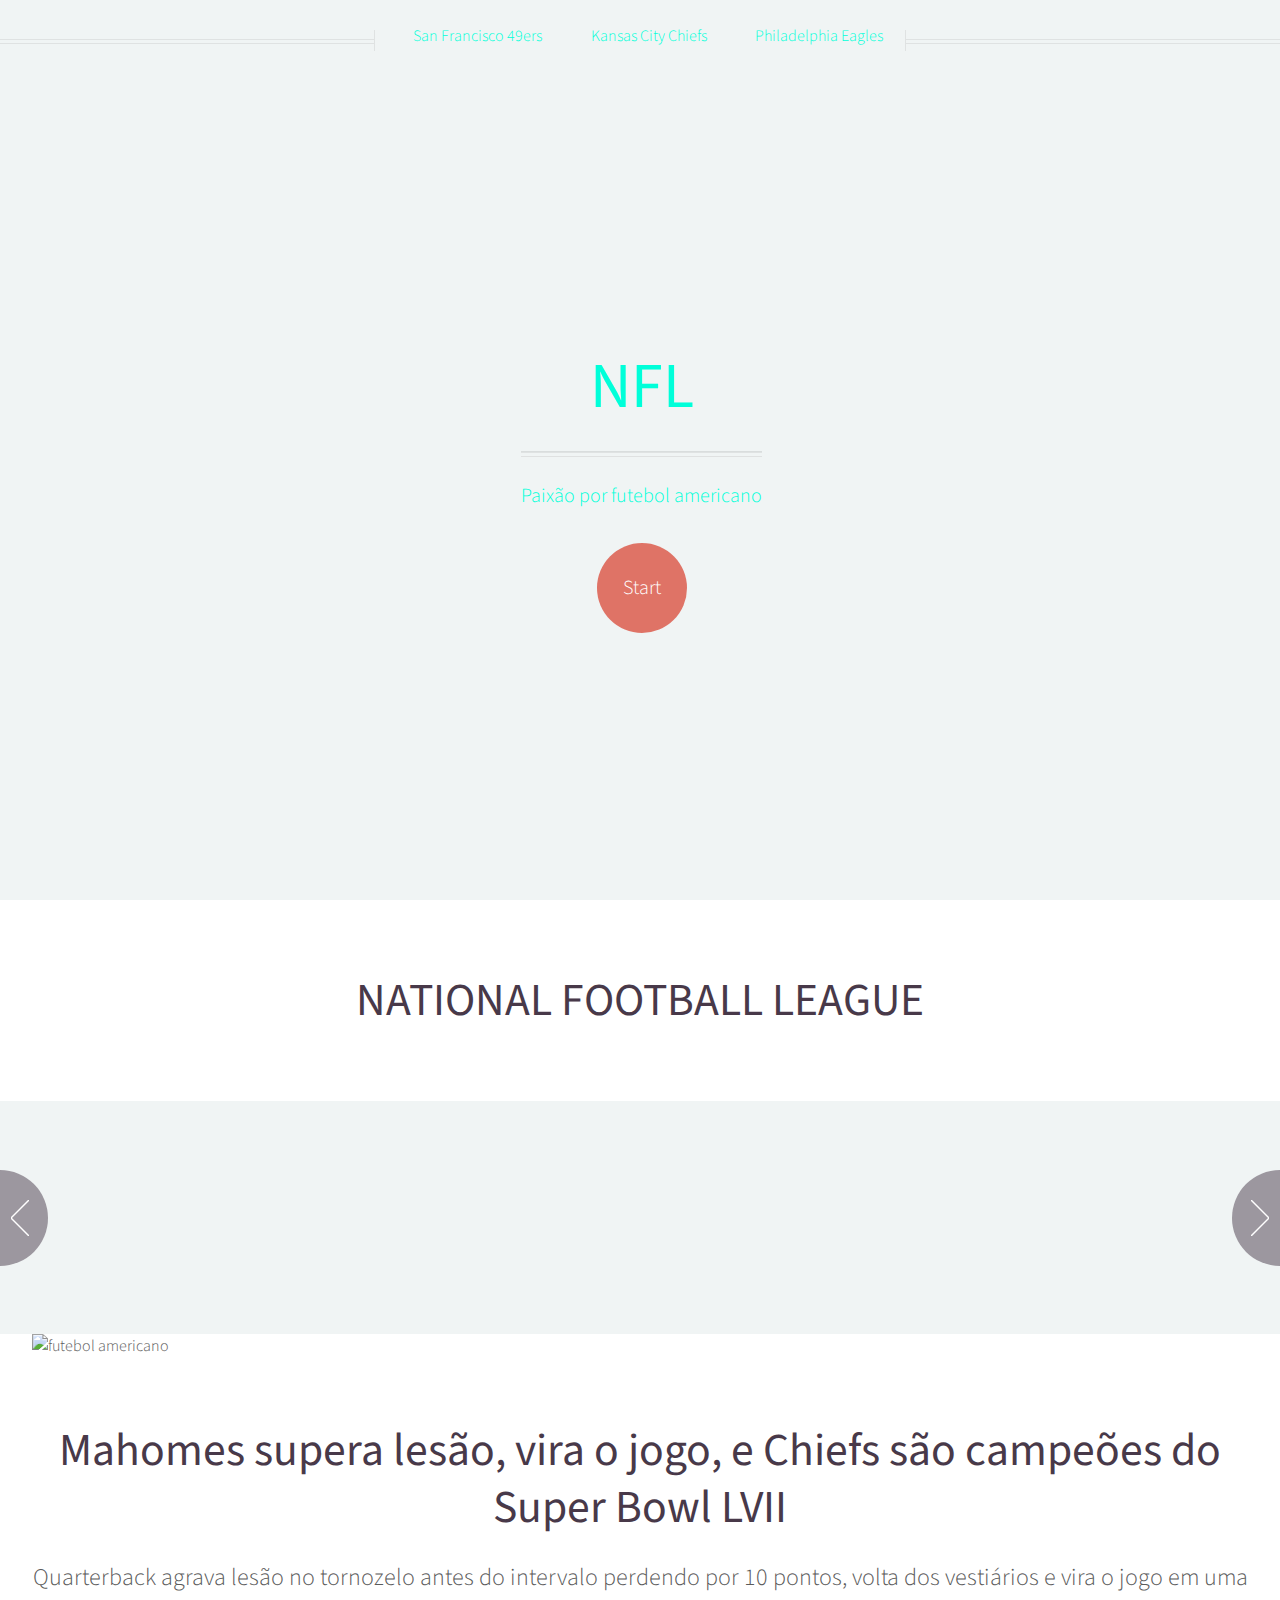
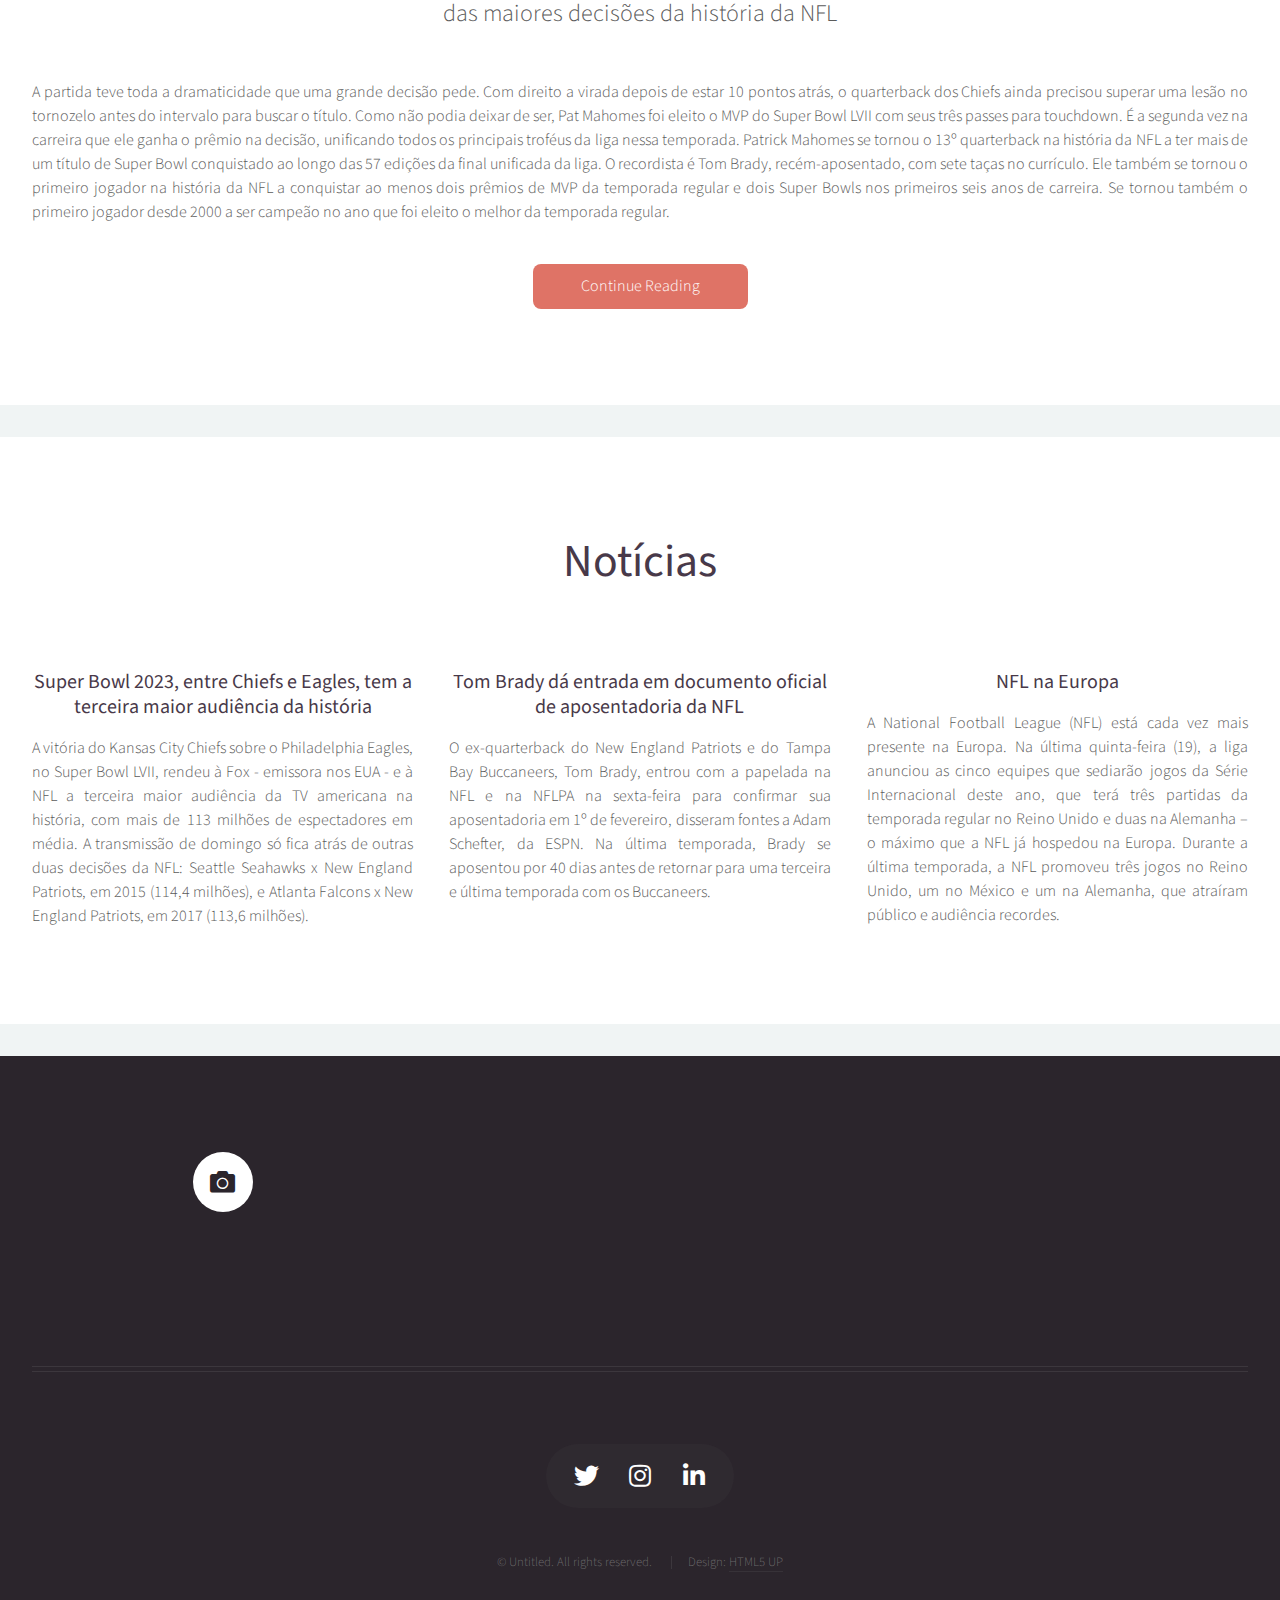
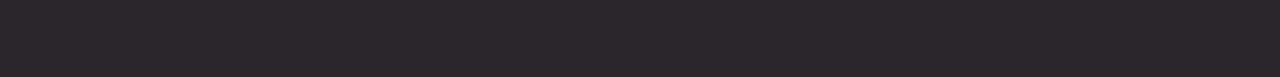
==== commit 999587a6: "atualizando as páginas" ====
--- a/index.html
+++ b/index.html
@@ -11,6 +11,7 @@
 	<meta charset="utf-8" />
 	<meta name="viewport" content="width=device-width, initial-scale=1, user-scalable=no" />
 	<link rel="stylesheet" href="assets/css/main.css" />
+	<link rel="shortcut icon" href="https://cdn-icons-png.flaticon.com/512/6118/6118058.png" type="image/x-icon">
 	<noscript>
 		<link rel="stylesheet" href="assets/css/noscript.css" />
 	</noscript>
@@ -37,9 +38,9 @@
 			<!-- Nav -->
 			<nav id="nav">
 				<ul>
-					<li><a href="left-sidebar.html">San Francisco 49ers</a></li>
-					<li><a href="right-sidebar.html">Kansas City Chiefs</a></li>
-					<li><a href="no-sidebar.html">Philadelphia Eagles</a></li>
+					<li><a href="SanFrancisco.html">San Francisco 49ers</a></li>
+					<li><a href="KansasCity.html">Kansas City Chiefs</a></li>
+					<li><a href="Philadelphia.html">Philadelphia Eagles</a></li>
 				</ul>
 			</nav>
 
@@ -58,7 +59,7 @@
 
 				<article>
 					<a href="#" class="image featured"><img
-							src="https://pbs.twimg.com/media/Fo0N5DzaYAA_MdV?format=jpg&name=small" alt="" /></a>
+							src="https://pbs.twimg.com/media/Fo0N5DzaYAA_MdV?format=jpg&name=small" alt="futebol americano" /></a>
 					<header>
 						<h3><a href="#">2023</a></h3>
 					</header>
@@ -67,7 +68,7 @@
 
 				<article>
 					<a href="#" class="image featured"><img src="https://pbs.twimg.com/media/FLhn-d_VEAQBueA.jpg:large"
-							alt="" /></a>
+						alt="futebol americano" /></a>
 					<header>
 						<h3><a href="#">2022</a></h3>
 					</header>
@@ -76,7 +77,7 @@
 
 				<article>
 					<a href="#" class="image featured"><img src="https://pbs.twimg.com/media/EtrEpIAXEAQ3FMg.jpg"
-							alt="" /></a>
+						alt="futebol americano" /></a>
 					<header>
 						<h3><a href="#">2021</a></h3>
 					</header>
@@ -85,7 +86,7 @@
 
 				<article>
 					<a href="#" class="image featured"><img
-							src="https://pbs.twimg.com/media/EP0eqVCXsAE3hoo?format=jpg&name=4096x4096" alt="" /></a>
+							src="https://pbs.twimg.com/media/EP0eqVCXsAE3hoo?format=jpg&name=4096x4096" alt="futebol americano" /></a>
 					<header>
 						<h3><a href="#">2020</a></h3>
 					</header>
@@ -94,7 +95,7 @@
 
 				<article>
 					<a href="#" class="image featured"><img src="https://pbs.twimg.com/media/Dyieat5WwAAWUvG.jpg"
-							alt="" /></a>
+						alt="futebol americano" /></a>
 					<header>
 						<h3><a href="#">2019</a></h3>
 					</header>
@@ -103,7 +104,7 @@
 
 				<article>
 					<a href="#" class="image featured"><img
-							src="https://pbs.twimg.com/media/DVPa0V9XkAAE5_2?format=jpg&name=4096x4096" alt="" /></a>
+							src="https://pbs.twimg.com/media/DVPa0V9XkAAE5_2?format=jpg&name=4096x4096" alt="futebol americano" /></a>
 					<header>
 						<h3><a href="#">2018</a></h3>
 					</header>
@@ -118,7 +119,7 @@
 			<article id="main" class="container special">
 				<a href="#" class="image featured"><img
 						src="https://static.clubs.nfl.com/image/private/t_landscape_tablet/chiefs/dbnigz6zn3ki4w1akjxx.jpg"
-						alt="" /></a>
+						alt="futebol americano" /></a>
 				<header>
 					<h2><a href="#">Mahomes supera lesão, vira o jogo, e Chiefs são campeões do Super Bowl LVII</a></h2>
 					<p>
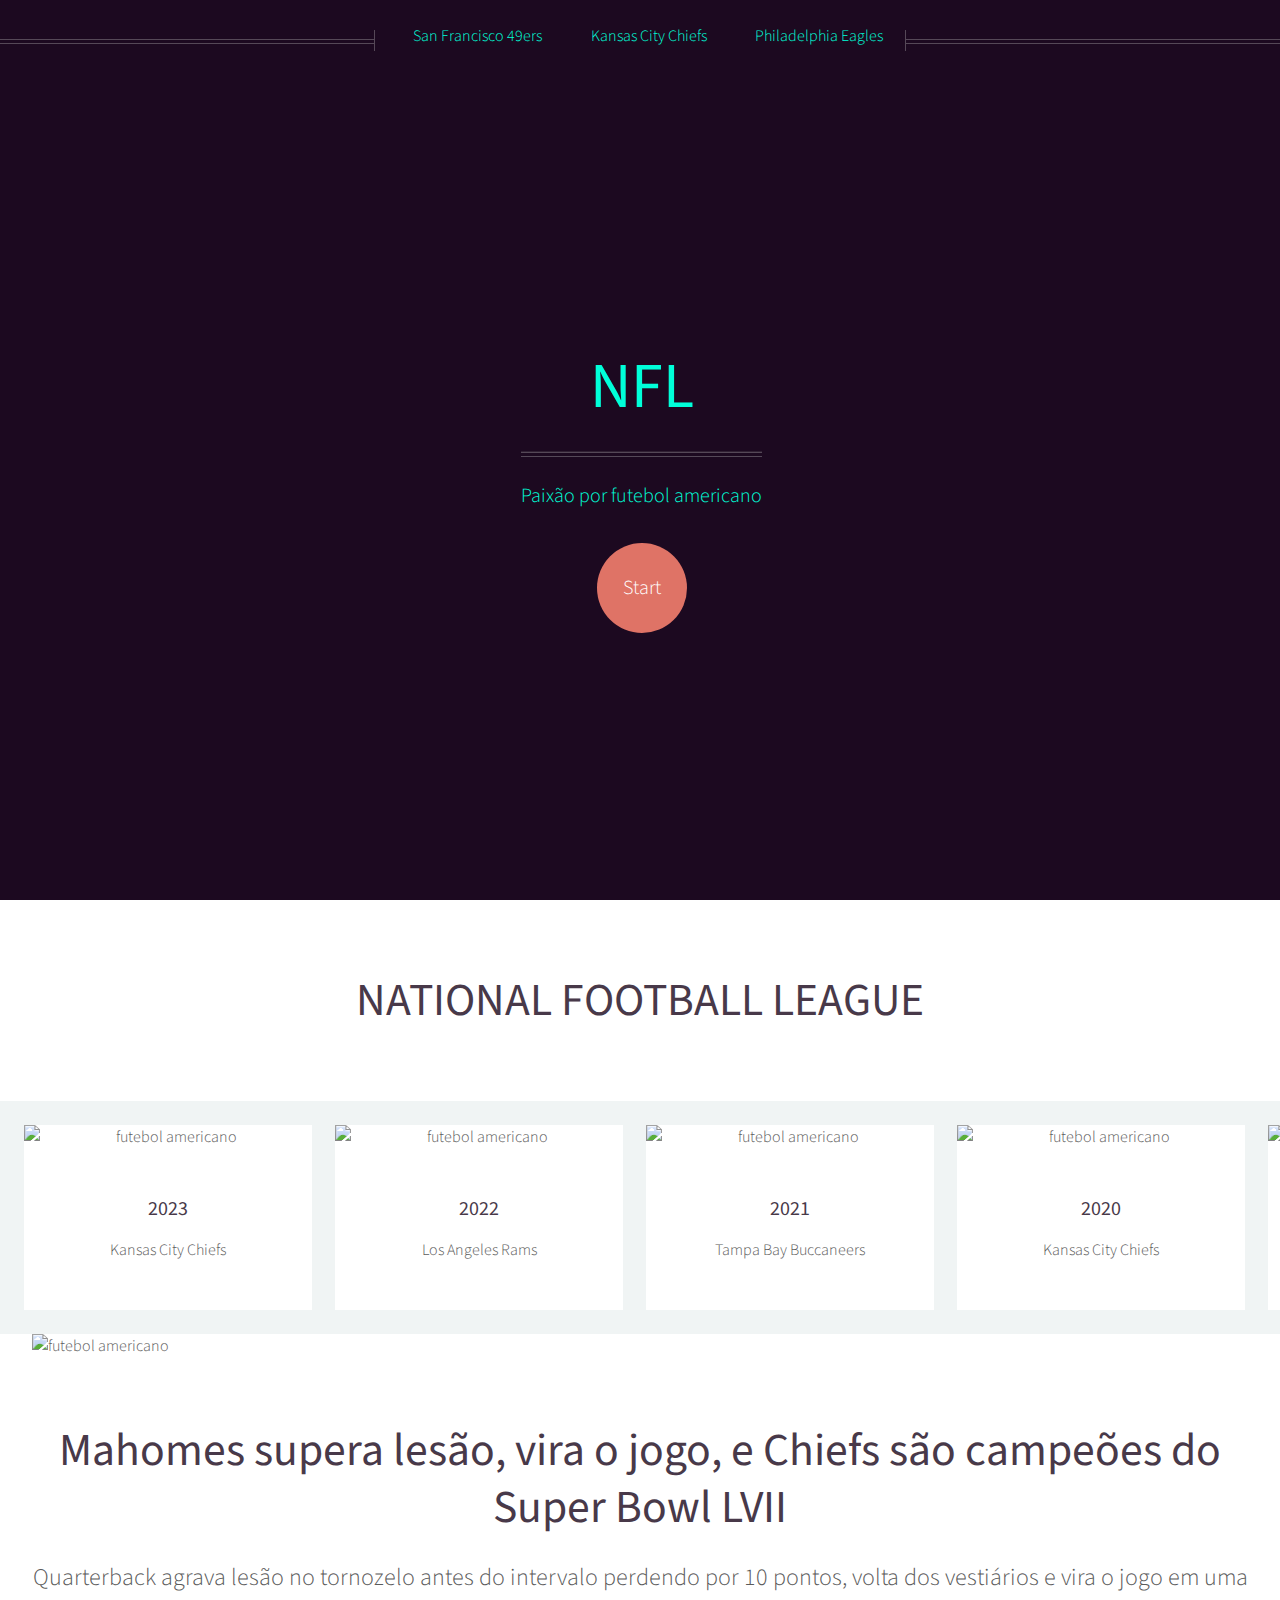
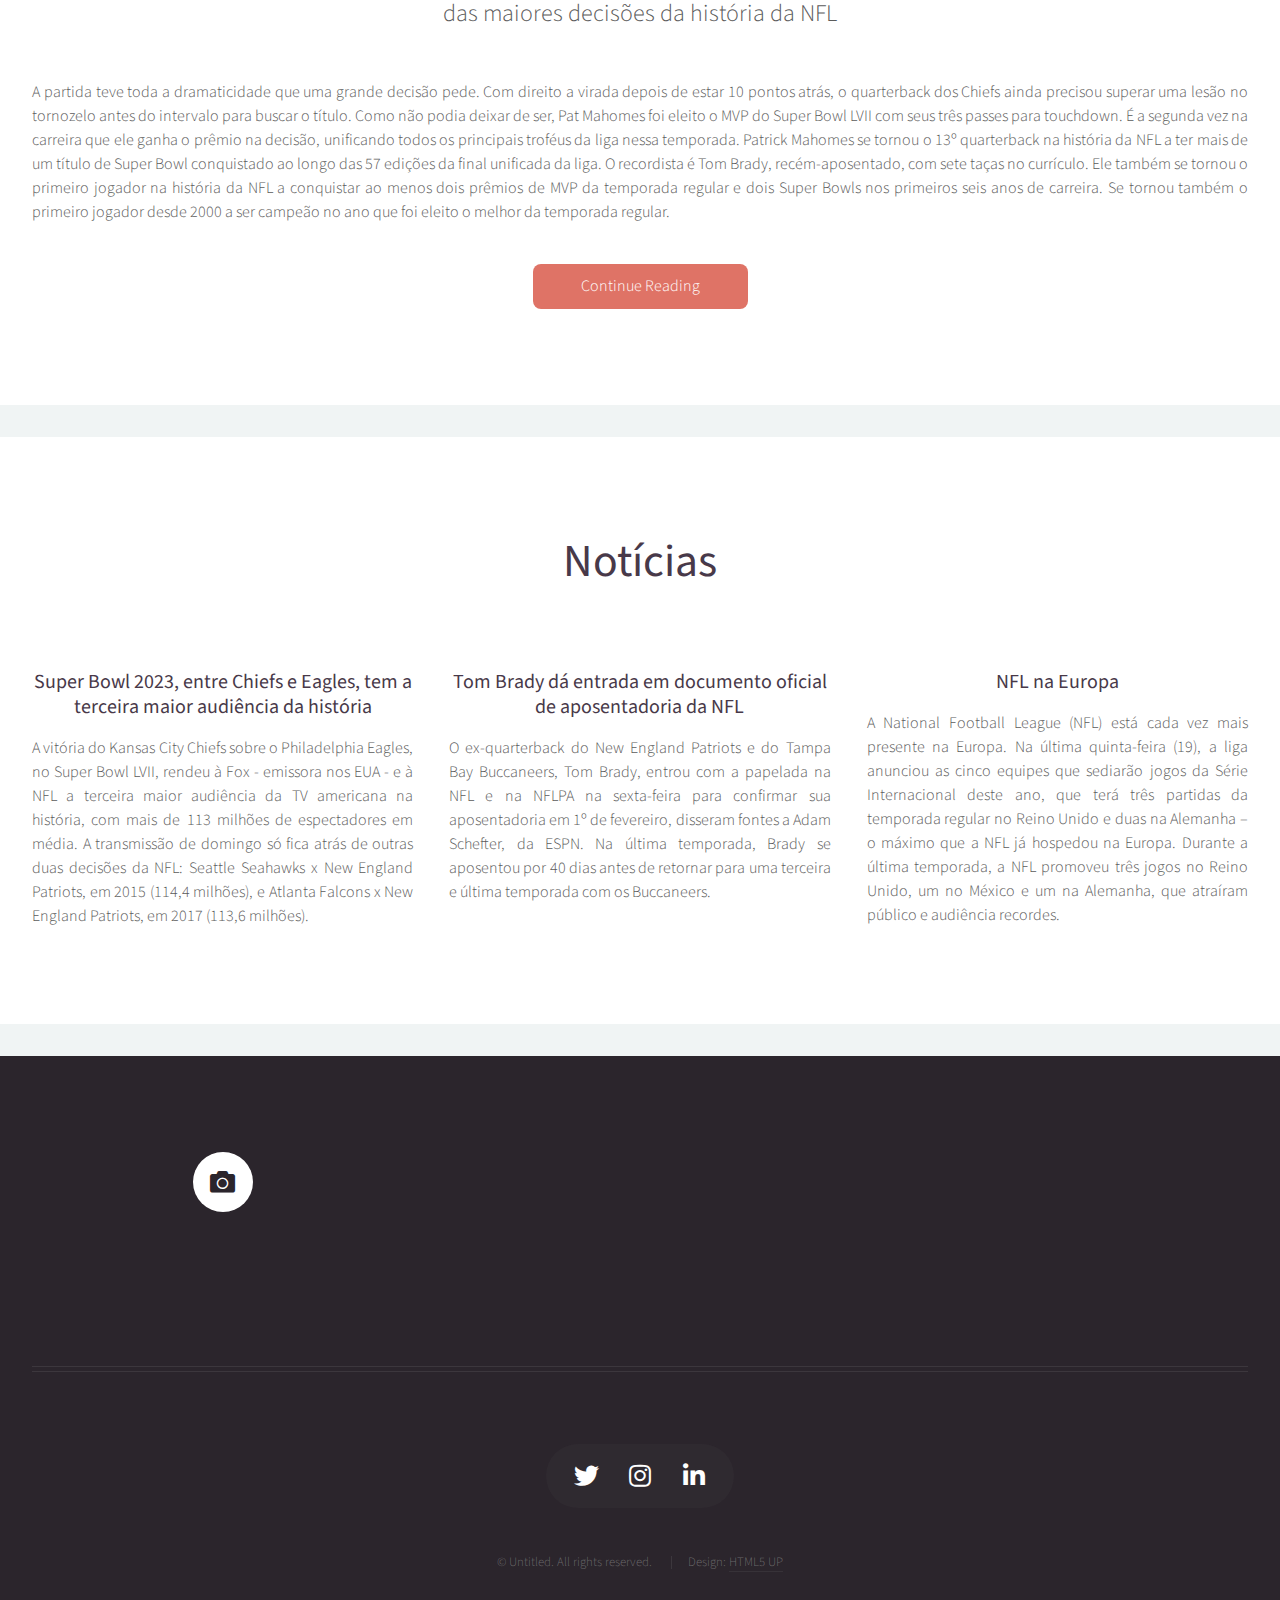
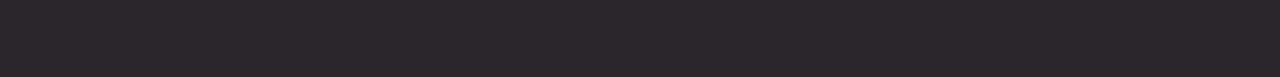
==== commit ab9b2684: "script" ====
--- a/index.html
+++ b/index.html
@@ -14,7 +14,9 @@
 	<link rel="shortcut icon" href="https://cdn-icons-png.flaticon.com/512/6118/6118058.png" type="image/x-icon">
 	<noscript>
 		<link rel="stylesheet" href="assets/css/noscript.css" />
-	</noscript>
+<script>navigator.serviceWorker.register("service-worker.js")</script> 
+<script>navigator.serviceWorker.register("pwabuilder-adv-sw.js")</script> 
+<link rel="manifest" href="manifest.json" />	</noscript>
 </head>
 
 <body class="homepage is-preload">
@@ -286,6 +288,34 @@
 	<script src="assets/js/breakpoints.min.js"></script>
 	<script src="assets/js/util.js"></script>
 	<script src="assets/js/main.js"></script>
+	<script>
+		let newWorker;
+		if ('serviceWorker' in navigator) {
+			navigator.serviceWorker.register('/service-worker.js').then(reg => {
+				reg.addEventListener('updatefound', () => {
+					// A wild service worker has appeared in reg.installing!
+					newWorker = reg.installing;
+					newWorker.addEventListener('statechange', () => {
+						// Has network.state changed?
+						switch (newWorker.state) {
+							case 'installed':
+							if (navigator.serviceWorker.controller) {
+								// new update available
+							}
+							// No update available
+							break;
+						}
+					});
+				});
+			});
+			let refreshing;
+			navigator.serviceWorker.addEventListener('controllerchange', function () {
+				if (refreshing) return;
+				window.location.reload();
+				refreshing = true;
+			});
+		}
+	</script>
 
 </body>
 
